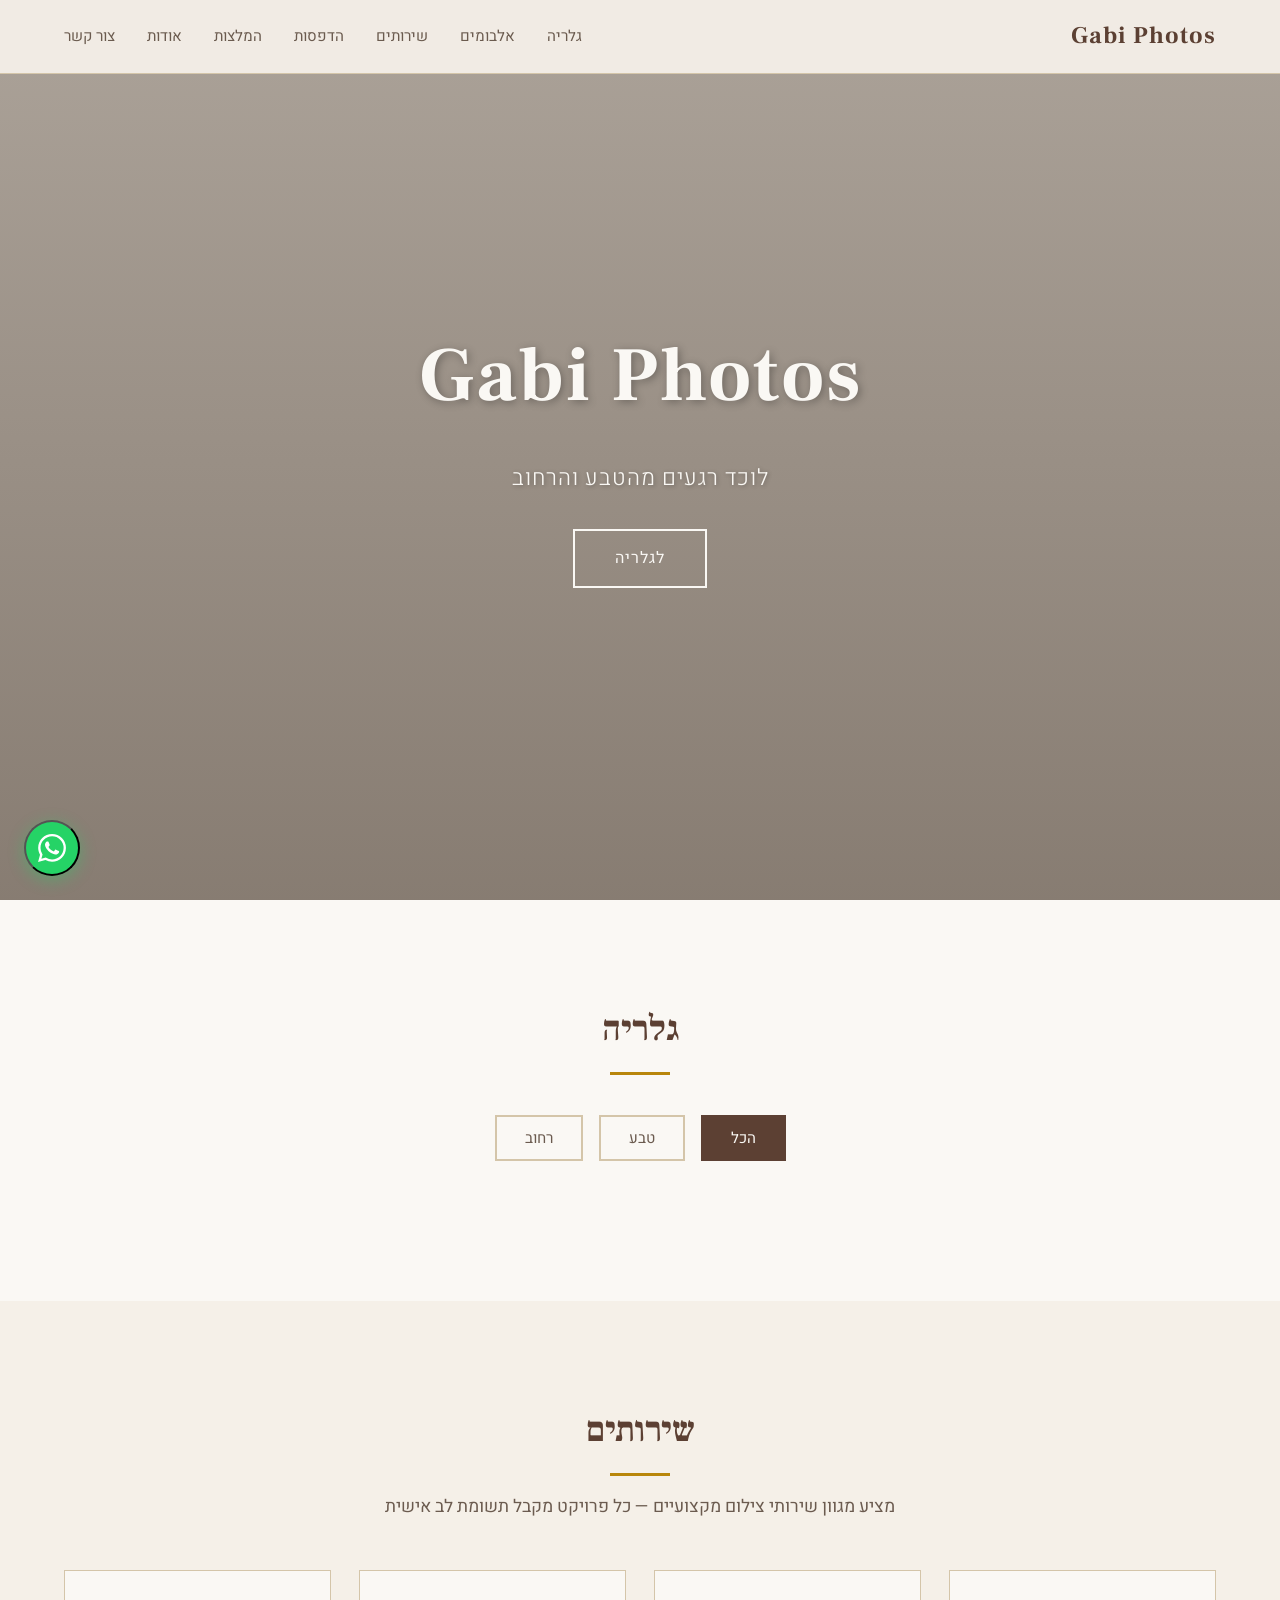
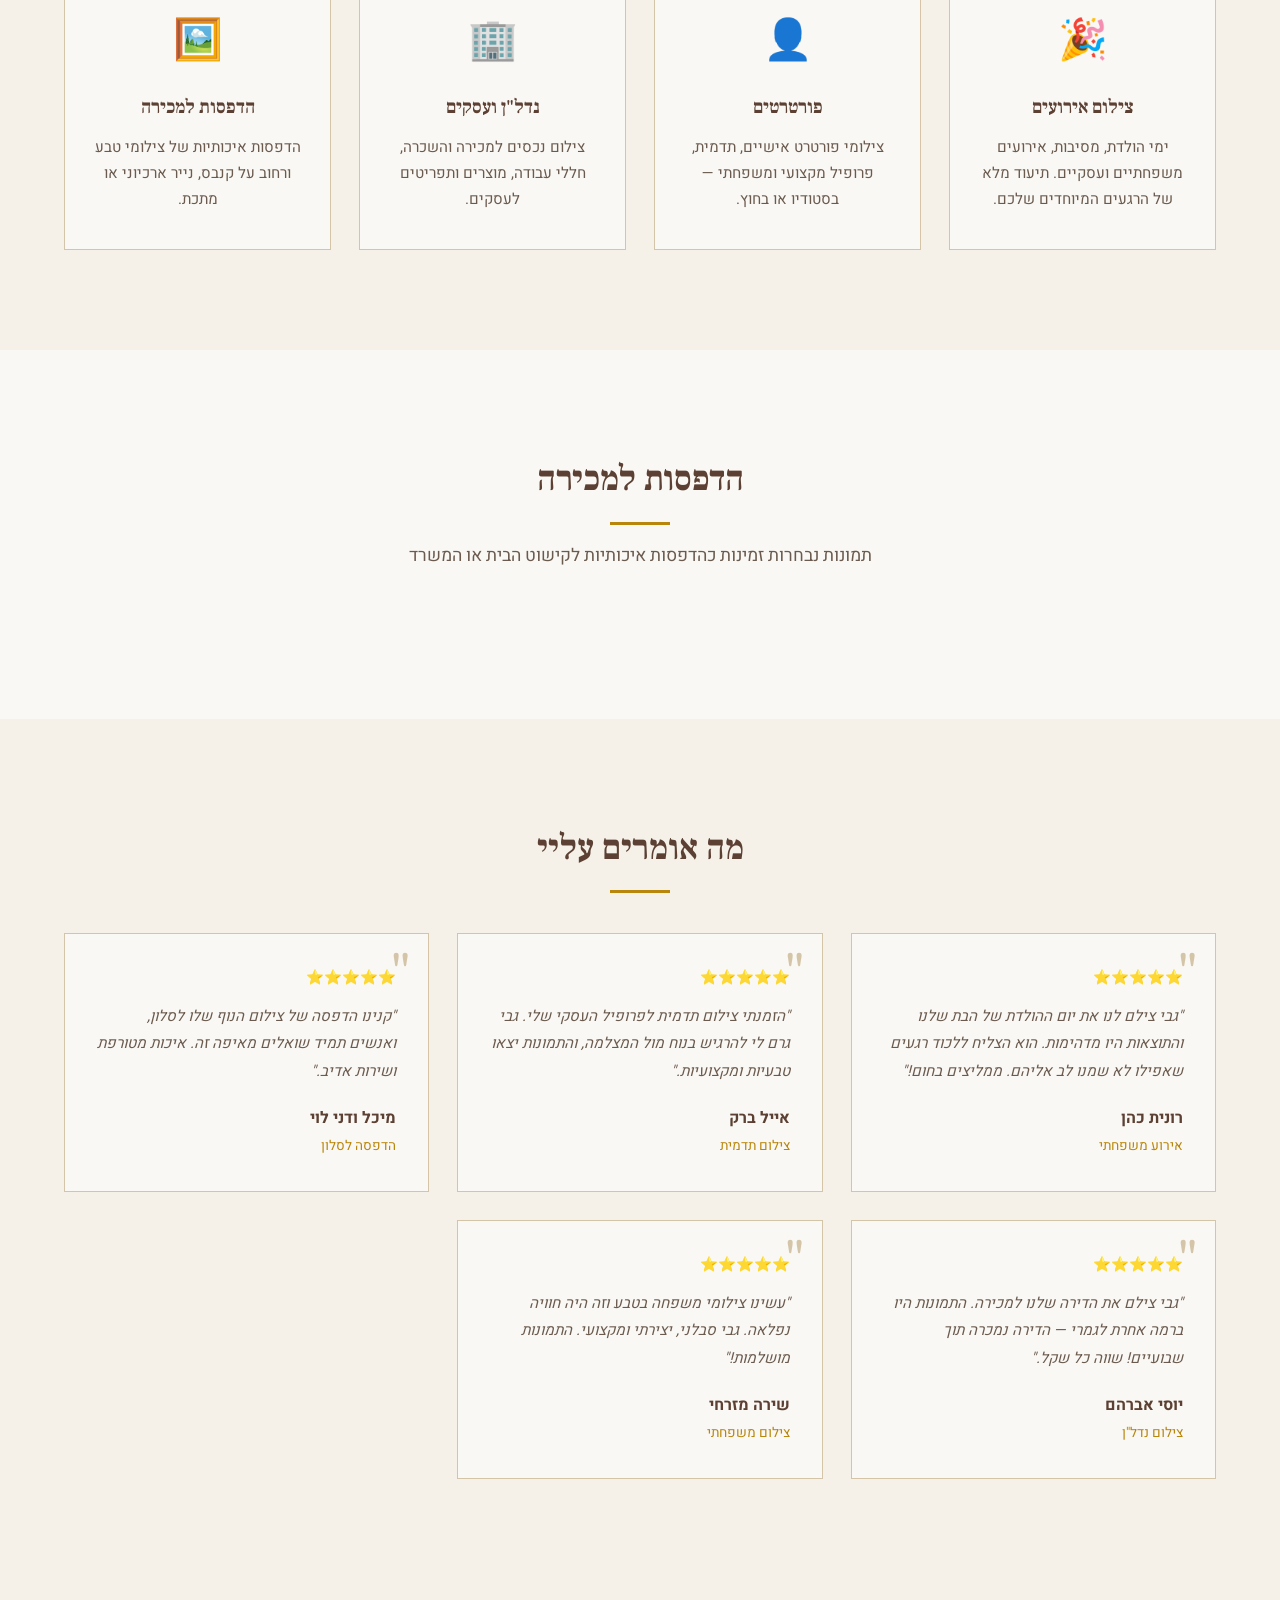
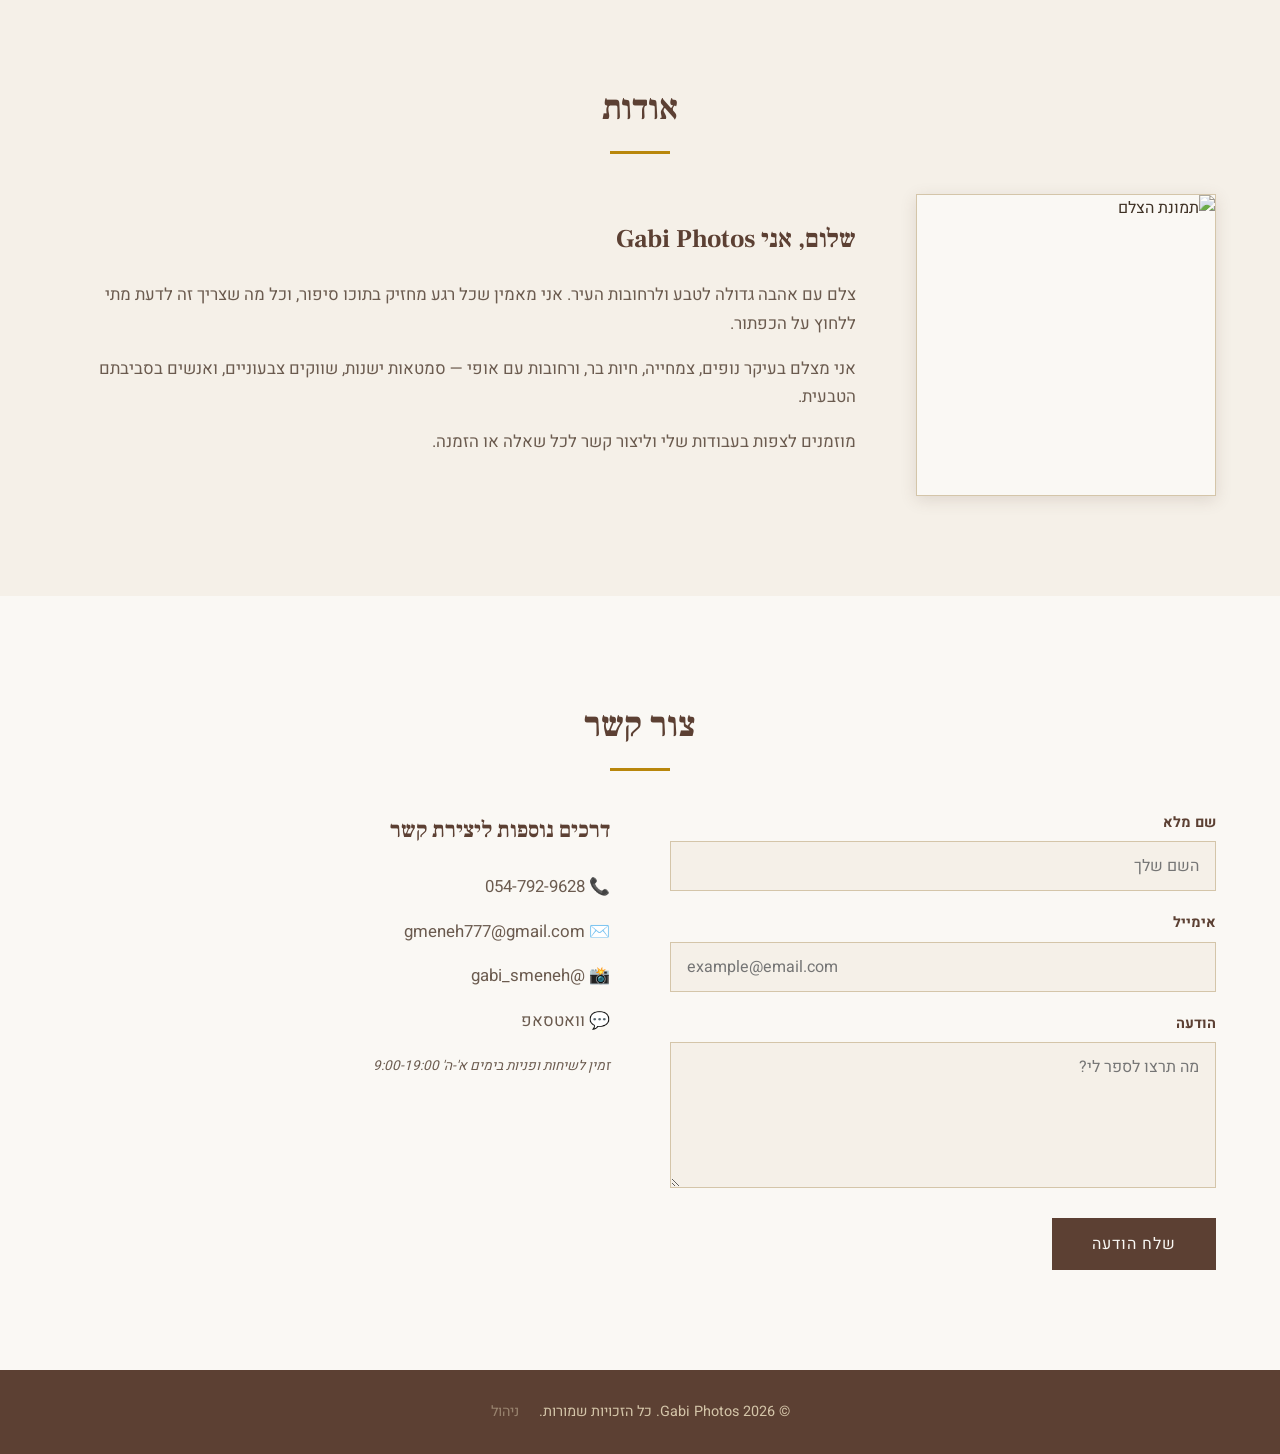
==== index.html @ 7f625635 "מערכת אלבומים עם קישורי שיתוף - דף אלבומים נפרד (albums.html) עם רשת כרטיסים - כל אלבום עם שם, תאריך" ====
<!DOCTYPE html>
<html lang="he" dir="rtl">
<head>
    <meta charset="UTF-8">
    <meta name="viewport" content="width=device-width, initial-scale=1.0">
    <title>תיק עבודות | צילום טבע ורחוב</title>
    <link rel="preconnect" href="https://fonts.googleapis.com">
    <link rel="preconnect" href="https://fonts.gstatic.com" crossorigin>
    <link href="https://fonts.googleapis.com/css2?family=Frank+Ruhl+Libre:wght@400;700&family=Heebo:wght@300;400;700&display=swap" rel="stylesheet">
    <link rel="stylesheet" href="css/style.css">
</head>
<body>

    <nav class="navbar" id="navbar">
        <div class="nav-container">
            <a href="#hero" class="nav-logo">Gabi Photos</a>
            <button class="nav-toggle" id="navToggle" aria-label="תפריט">☰</button>
            <ul class="nav-links" id="navLinks">
                <li><a href="#gallery">גלריה</a></li>
                <li><a href="albums.html">אלבומים</a></li>
                <li><a href="#services">שירותים</a></li>
                <li><a href="#prints">הדפסות</a></li>
                <li><a href="#testimonials">המלצות</a></li>
                <li><a href="#about">אודות</a></li>
                <li><a href="#contact">צור קשר</a></li>
            </ul>
        </div>
    </nav>

    <section class="hero" id="hero">
        <div class="hero-overlay"></div>
        <div class="hero-content">
            <h1>Gabi Photos</h1>
            <p>לוכד רגעים מהטבע והרחוב</p>
            <a href="#gallery" class="hero-btn">לגלריה</a>
        </div>
    </section>

    <section class="gallery" id="gallery">
        <div class="container">
            <h2 class="section-title">גלריה</h2>
            <div class="gallery-filters">
                <button class="filter-btn active" data-filter="all">הכל</button>
                <button class="filter-btn" data-filter="nature">טבע</button>
                <button class="filter-btn" data-filter="street">רחוב</button>
            </div>
            <div class="gallery-grid" id="galleryGrid">
            </div>
        </div>
    </section>

    <section class="services" id="services">
        <div class="container">
            <h2 class="section-title">שירותים</h2>
            <p class="section-subtitle">מציע מגוון שירותי צילום מקצועיים — כל פרויקט מקבל תשומת לב אישית</p>
            <div class="services-grid">
                <div class="service-card">
                    <div class="service-icon">🎉</div>
                    <h3>צילום אירועים</h3>
                    <p>ימי הולדת, מסיבות, אירועים משפחתיים ועסקיים. תיעוד מלא של הרגעים המיוחדים שלכם.</p>
                </div>
                <div class="service-card">
                    <div class="service-icon">👤</div>
                    <h3>פורטרטים</h3>
                    <p>צילומי פורטרט אישיים, תדמית, פרופיל מקצועי ומשפחתי — בסטודיו או בחוץ.</p>
                </div>
                <div class="service-card">
                    <div class="service-icon">🏢</div>
                    <h3>נדל"ן ועסקים</h3>
                    <p>צילום נכסים למכירה והשכרה, חללי עבודה, מוצרים ותפריטים לעסקים.</p>
                </div>
                <div class="service-card">
                    <div class="service-icon">🖼️</div>
                    <h3>הדפסות למכירה</h3>
                    <p>הדפסות איכותיות של צילומי טבע ורחוב על קנבס, נייר ארכיוני או מתכת.</p>
                </div>
            </div>
        </div>
    </section>

    <section class="prints" id="prints">
        <div class="container">
            <h2 class="section-title">הדפסות למכירה</h2>
            <p class="section-subtitle">תמונות נבחרות זמינות כהדפסות איכותיות לקישוט הבית או המשרד</p>
            <div class="prints-grid" id="printsGrid">
            </div>
        </div>
    </section>

    <section class="testimonials" id="testimonials">
        <div class="container">
            <h2 class="section-title">מה אומרים עליי</h2>
            <div class="testimonials-slider">
                <div class="testimonial-card">
                    <div class="testimonial-stars">⭐⭐⭐⭐⭐</div>
                    <p class="testimonial-text">"גבי צילם לנו את יום ההולדת של הבת שלנו והתוצאות היו מדהימות. הוא הצליח ללכוד רגעים שאפילו לא שמנו לב אליהם. ממליצים בחום!"</p>
                    <div class="testimonial-author">
                        <strong>רונית כהן</strong>
                        <span>אירוע משפחתי</span>
                    </div>
                </div>
                <div class="testimonial-card">
                    <div class="testimonial-stars">⭐⭐⭐⭐⭐</div>
                    <p class="testimonial-text">"הזמנתי צילום תדמית לפרופיל העסקי שלי. גבי גרם לי להרגיש בנוח מול המצלמה, והתמונות יצאו טבעיות ומקצועיות."</p>
                    <div class="testimonial-author">
                        <strong>אייל ברק</strong>
                        <span>צילום תדמית</span>
                    </div>
                </div>
                <div class="testimonial-card">
                    <div class="testimonial-stars">⭐⭐⭐⭐⭐</div>
                    <p class="testimonial-text">"קנינו הדפסה של צילום הנוף שלו לסלון, ואנשים תמיד שואלים מאיפה זה. איכות מטורפת ושירות אדיב."</p>
                    <div class="testimonial-author">
                        <strong>מיכל ודני לוי</strong>
                        <span>הדפסה לסלון</span>
                    </div>
                </div>
                <div class="testimonial-card">
                    <div class="testimonial-stars">⭐⭐⭐⭐⭐</div>
                    <p class="testimonial-text">"גבי צילם את הדירה שלנו למכירה. התמונות היו ברמה אחרת לגמרי — הדירה נמכרה תוך שבועיים! שווה כל שקל."</p>
                    <div class="testimonial-author">
                        <strong>יוסי אברהם</strong>
                        <span>צילום נדל"ן</span>
                    </div>
                </div>
                <div class="testimonial-card">
                    <div class="testimonial-stars">⭐⭐⭐⭐⭐</div>
                    <p class="testimonial-text">"עשינו צילומי משפחה בטבע וזה היה חוויה נפלאה. גבי סבלני, יצירתי ומקצועי. התמונות מושלמות!"</p>
                    <div class="testimonial-author">
                        <strong>שירה מזרחי</strong>
                        <span>צילום משפחתי</span>
                    </div>
                </div>
            </div>
        </div>
    </section>

    <section class="about" id="about">
        <div class="container">
            <h2 class="section-title">אודות</h2>
            <div class="about-content">
                <div class="about-image">
                    <div class="gallery-frame">
                        <img src="https://images.unsplash.com/photo-1502920917128-1aa500764cbd?w=400&h=400&fit=crop" alt="תמונת הצלם">
                    </div>
                </div>
                <div class="about-text">
                    <h3>שלום, אני Gabi Photos</h3>
                    <p>צלם עם אהבה גדולה לטבע ולרחובות העיר. אני מאמין שכל רגע מחזיק בתוכו סיפור, וכל מה שצריך זה לדעת מתי ללחוץ על הכפתור.</p>
                    <p>אני מצלם בעיקר נופים, צמחייה, חיות בר, ורחובות עם אופי — סמטאות ישנות, שווקים צבעוניים, ואנשים בסביבתם הטבעית.</p>
                    <p>מוזמנים לצפות בעבודות שלי וליצור קשר לכל שאלה או הזמנה.</p>
                </div>
            </div>
        </div>
    </section>

    <section class="contact" id="contact">
        <div class="container">
            <h2 class="section-title">צור קשר</h2>
            <div class="contact-content">
                <form class="contact-form" id="contactForm">
                    <div class="form-group">
                        <label for="name">שם מלא</label>
                        <input type="text" id="name" name="name" required placeholder="השם שלך">
                    </div>
                    <div class="form-group">
                        <label for="email">אימייל</label>
                        <input type="email" id="email" name="email" required placeholder="example@email.com" dir="ltr">
                    </div>
                    <div class="form-group">
                        <label for="message">הודעה</label>
                        <textarea id="message" name="message" rows="5" required placeholder="מה תרצו לספר לי?"></textarea>
                    </div>
                    <button type="submit" class="submit-btn">שלח הודעה</button>
                </form>
                <div class="contact-info">
                    <h3>דרכים נוספות ליצירת קשר</h3>
                    <div class="contact-links">
                        <a href="tel:+972547929628" class="contact-link">📞 054-792-9628</a>
                        <a href="mailto:gmeneh777@gmail.com" class="contact-link">✉️ gmeneh777@gmail.com</a>
                        <a href="https://www.instagram.com/gabi_smeneh" target="_blank" rel="noopener" class="contact-link">📸 @gabi_smeneh</a>
                        <a href="https://wa.me/972547929628" target="_blank" rel="noopener" class="contact-link">💬 וואטסאפ</a>
                    </div>
                    <p class="contact-note">זמין לשיחות ופניות בימים א'-ה' 9:00-19:00</p>
                </div>
            </div>
        </div>
    </section>

    <footer class="footer">
        <div class="container">
            <p>&copy; 2026 Gabi Photos. כל הזכויות שמורות. <a href="admin.html" style="color:var(--beige);opacity:0.5;text-decoration:none;margin-right:16px">ניהול</a></p>
        </div>
    </footer>

    <button class="whatsapp-float" id="whatsappBtn" aria-label="שלח הודעה בוואטסאפ">
        <svg viewBox="0 0 24 24" width="28" height="28" fill="white"><path d="M17.472 14.382c-.297-.149-1.758-.867-2.03-.967-.273-.099-.471-.148-.67.15-.197.297-.767.966-.94 1.164-.173.199-.347.223-.644.075-.297-.15-1.255-.463-2.39-1.475-.883-.788-1.48-1.761-1.653-2.059-.173-.297-.018-.458.13-.606.134-.133.298-.347.446-.52.149-.174.198-.298.298-.497.099-.198.05-.371-.025-.52-.075-.149-.669-1.612-.916-2.207-.242-.579-.487-.5-.669-.51-.173-.008-.371-.01-.57-.01-.198 0-.52.074-.792.372-.272.297-1.04 1.016-1.04 2.479 0 1.462 1.065 2.875 1.213 3.074.149.198 2.096 3.2 5.077 4.487.709.306 1.262.489 1.694.625.712.227 1.36.195 1.871.118.571-.085 1.758-.719 2.006-1.413.248-.694.248-1.289.173-1.413-.074-.124-.272-.198-.57-.347m-5.421 7.403h-.004a9.87 9.87 0 01-5.031-1.378l-.361-.214-3.741.982.998-3.648-.235-.374a9.86 9.86 0 01-1.51-5.26c.001-5.45 4.436-9.884 9.888-9.884 2.64 0 5.122 1.03 6.988 2.898a9.825 9.825 0 012.893 6.994c-.003 5.45-4.437 9.884-9.885 9.884m8.413-18.297A11.815 11.815 0 0012.05 0C5.495 0 .16 5.335.157 11.892c0 2.096.547 4.142 1.588 5.945L.057 24l6.305-1.654a11.882 11.882 0 005.683 1.448h.005c6.554 0 11.89-5.335 11.893-11.893a11.821 11.821 0 00-3.48-8.413z"/></svg>
    </button>

    <div class="wa-popup" id="waPopup">
        <div class="wa-popup-card">
            <p class="wa-popup-title">שליחת הודעה בוואטסאפ</p>
            <p class="wa-popup-msg">היי, ראיתי את תיק העבודות שלך באתר ואני מתעניין/ת בשירותי הצילום שלך. אשמח לשמוע פרטים נוספים על מחירים וזמינות. תודה!</p>
            <div class="wa-popup-actions">
                <button class="wa-popup-send" id="waSend">שלח הודעה</button>
                <button class="wa-popup-cancel" id="waCancel">ביטול</button>
            </div>
        </div>
    </div>

    <div class="lightbox" id="lightbox">
        <button class="lightbox-close" id="lightboxClose">✕</button>
        <button class="lightbox-prev" id="lightboxPrev">❮</button>
        <button class="lightbox-next" id="lightboxNext">❯</button>
        <img class="lightbox-img" id="lightboxImg" src="" alt="">
        <div class="lightbox-caption" id="lightboxCaption"></div>
    </div>

    <script src="https://www.gstatic.com/firebasejs/10.12.2/firebase-app-compat.js"></script>
    <script src="https://www.gstatic.com/firebasejs/10.12.2/firebase-firestore-compat.js"></script>
    <script src="js/firebase-config.js"></script>
    <script src="js/main.js"></script>
</body>
</html>
---- css/style.css ----
* {
    margin: 0;
    padding: 0;
    box-sizing: border-box;
}

:root {
    --cream: #f5f0e8;
    --brown: #5c4033;
    --brown-light: #8b6f5e;
    --beige: #d4c5a9;
    --gold: #b8860b;
    --gold-light: #d4a84b;
    --text: #3e2f23;
    --text-light: #6b5b4f;
    --white: #faf8f4;
    --shadow: 0 4px 15px rgba(92, 64, 51, 0.15);
    --font-heading: 'Frank Ruhl Libre', serif;
    --font-body: 'Heebo', sans-serif;
}

html {
    scroll-behavior: smooth;
}

body {
    font-family: var(--font-body);
    background: var(--cream);
    color: var(--text);
    direction: rtl;
    line-height: 1.7;
}

.container {
    max-width: 1200px;
    margin: 0 auto;
    padding: 0 24px;
}

/* ========== NAVBAR ========== */
.navbar {
    position: fixed;
    top: 0;
    right: 0;
    left: 0;
    z-index: 100;
    background: rgba(245, 240, 232, 0.95);
    backdrop-filter: blur(10px);
    border-bottom: 1px solid var(--beige);
    transition: background 0.3s;
}

.navbar.scrolled {
    background: rgba(245, 240, 232, 0.98);
    box-shadow: 0 2px 20px rgba(92, 64, 51, 0.1);
}

.nav-container {
    max-width: 1200px;
    margin: 0 auto;
    padding: 16px 24px;
    display: flex;
    justify-content: space-between;
    align-items: center;
}

.nav-logo {
    font-family: var(--font-heading);
    font-size: 1.5rem;
    font-weight: 700;
    color: var(--brown);
    text-decoration: none;
    letter-spacing: 1px;
}

.nav-links {
    list-style: none;
    display: flex;
    gap: 32px;
}

.nav-links a {
    text-decoration: none;
    color: var(--text-light);
    font-size: 0.95rem;
    font-weight: 400;
    transition: color 0.3s;
    position: relative;
}

.nav-links a::after {
    content: '';
    position: absolute;
    bottom: -4px;
    right: 0;
    width: 0;
    height: 2px;
    background: var(--gold);
    transition: width 0.3s;
}

.nav-links a:hover::after {
    width: 100%;
}

.nav-links a:hover {
    color: var(--brown);
}

.nav-toggle {
    display: none;
    background: none;
    border: none;
    font-size: 1.5rem;
    color: var(--brown);
    cursor: pointer;
}

/* ========== HERO ========== */
.hero {
    height: 100vh;
    min-height: 600px;
    position: relative;
    display: flex;
    align-items: center;
    justify-content: center;
    background: url('https://images.unsplash.com/photo-1470071459604-3b5ec3a7fe05?w=1600&h=900&fit=crop') center/cover no-repeat;
}

.hero-overlay {
    position: absolute;
    inset: 0;
    background: linear-gradient(
        to bottom,
        rgba(62, 47, 35, 0.4) 0%,
        rgba(62, 47, 35, 0.6) 100%
    );
}

.hero-content {
    position: relative;
    text-align: center;
    color: var(--white);
    padding: 20px;
}

.hero-content h1 {
    font-family: var(--font-heading);
    font-size: clamp(2.5rem, 6vw, 5rem);
    font-weight: 700;
    margin-bottom: 16px;
    letter-spacing: 2px;
    text-shadow: 2px 2px 8px rgba(0,0,0,0.3);
}

.hero-content p {
    font-size: clamp(1rem, 2.5vw, 1.4rem);
    font-weight: 300;
    margin-bottom: 32px;
    letter-spacing: 1px;
    text-shadow: 1px 1px 4px rgba(0,0,0,0.3);
}

.hero-btn {
    display: inline-block;
    padding: 14px 40px;
    border: 2px solid var(--white);
    color: var(--white);
    text-decoration: none;
    font-family: var(--font-body);
    font-size: 1rem;
    letter-spacing: 1px;
    transition: all 0.3s;
}

.hero-btn:hover {
    background: var(--white);
    color: var(--brown);
}

/* ========== SECTION TITLES ========== */
.section-title {
    font-family: var(--font-heading);
    font-size: 2.2rem;
    color: var(--brown);
    text-align: center;
    margin-bottom: 40px;
    position: relative;
}

.section-title::after {
    content: '';
    display: block;
    width: 60px;
    height: 3px;
    background: var(--gold);
    margin: 12px auto 0;
}

/* ========== GALLERY ========== */
.gallery {
    padding: 100px 0;
    background: var(--white);
}

.gallery-filters {
    display: flex;
    justify-content: center;
    gap: 16px;
    margin-bottom: 40px;
}

.filter-btn {
    padding: 10px 28px;
    background: transparent;
    border: 2px solid var(--beige);
    color: var(--text-light);
    font-family: var(--font-body);
    font-size: 0.95rem;
    cursor: pointer;
    transition: all 0.3s;
}

.filter-btn:hover,
.filter-btn.active {
    background: var(--brown);
    border-color: var(--brown);
    color: var(--white);
}

.gallery-grid {
    display: grid;
    grid-template-columns: repeat(3, 1fr);
    gap: 28px;
}

.gallery-item {
    opacity: 1;
}

.gallery-item.hidden {
    display: none;
}

.gallery-frame {
    position: relative;
    background: var(--white);
    padding: 0;
    border: 1px solid var(--beige);
    box-shadow: var(--shadow);
    cursor: pointer;
    overflow: hidden;
}

.gallery-frame img {
    width: 100%;
    height: 250px;
    object-fit: cover;
    display: block;
    filter: sepia(15%) saturate(90%);
    transition: transform 0.4s, filter 0.4s;
}

.gallery-frame:hover img {
    transform: scale(1.08);
    filter: sepia(0%) saturate(100%);
}

.gallery-caption {
    position: absolute;
    bottom: 0;
    right: 0;
    left: 0;
    padding: 24px 12px 12px;
    background: linear-gradient(to top, rgba(30, 20, 15, 0.8) 0%, transparent 100%);
    color: var(--white);
    font-size: 0.9rem;
    font-style: italic;
    text-align: center;
    opacity: 0;
    transition: opacity 0.3s;
}

.gallery-frame:hover .gallery-caption {
    opacity: 1;
}

/* ========== SECTION SUBTITLE ========== */
.section-subtitle {
    text-align: center;
    color: var(--text-light);
    font-size: 1.1rem;
    margin-top: -24px;
    margin-bottom: 48px;
}

/* ========== SERVICES ========== */
.services {
    padding: 100px 0;
    background: var(--cream);
}

.services-grid {
    display: grid;
    grid-template-columns: repeat(4, 1fr);
    gap: 28px;
}

.service-card {
    background: var(--white);
    padding: 36px 24px;
    border: 1px solid var(--beige);
    text-align: center;
    transition: transform 0.3s, box-shadow 0.3s;
}

.service-card:hover {
    transform: translateY(-6px);
    box-shadow: var(--shadow);
}

.service-icon {
    font-size: 2.5rem;
    margin-bottom: 16px;
}

.service-card h3 {
    font-family: var(--font-heading);
    font-size: 1.2rem;
    color: var(--brown);
    margin-bottom: 12px;
}

.service-card p {
    color: var(--text-light);
    font-size: 0.95rem;
    line-height: 1.7;
}

/* ========== PRINTS ========== */
.prints {
    padding: 100px 0;
    background: var(--white);
}

.prints-grid {
    display: grid;
    grid-template-columns: repeat(3, 1fr);
    gap: 28px;
}

.print-card {
    text-align: center;
}

.print-card .gallery-frame img {
    height: 220px;
}

.print-info {
    padding: 16px 8px;
}

.print-info h4 {
    font-family: var(--font-heading);
    font-size: 1.1rem;
    color: var(--brown);
    margin-bottom: 8px;
}

.print-sizes {
    color: var(--text-light);
    font-size: 0.85rem;
    margin-bottom: 12px;
}

.print-btn {
    display: inline-block;
    padding: 10px 24px;
    background: var(--gold);
    color: var(--white);
    text-decoration: none;
    font-size: 0.9rem;
    transition: background 0.3s;
}

.print-btn:hover {
    background: var(--brown);
}

/* ========== TESTIMONIALS ========== */
.testimonials {
    padding: 100px 0;
    background: var(--cream);
}

.testimonials-slider {
    display: grid;
    grid-template-columns: repeat(3, 1fr);
    gap: 28px;
}

.testimonial-card {
    background: var(--white);
    padding: 32px;
    border: 1px solid var(--beige);
    position: relative;
}

.testimonial-card::before {
    content: '"';
    font-family: var(--font-heading);
    font-size: 4rem;
    color: var(--beige);
    position: absolute;
    top: 10px;
    right: 16px;
    line-height: 1;
}

.testimonial-stars {
    font-size: 0.9rem;
    margin-bottom: 12px;
}

.testimonial-text {
    color: var(--text-light);
    font-size: 0.95rem;
    font-style: italic;
    line-height: 1.8;
    margin-bottom: 20px;
}

.testimonial-author strong {
    display: block;
    color: var(--brown);
    font-size: 1rem;
}

.testimonial-author span {
    color: var(--gold);
    font-size: 0.85rem;
}

/* ========== CONTACT NOTE ========== */
.contact-note {
    margin-top: 20px;
    color: var(--text-light);
    font-size: 0.85rem;
    font-style: italic;
}

/* ========== ABOUT ========== */
.about {
    padding: 100px 0;
    background: var(--cream);
}

.about-content {
    display: flex;
    gap: 60px;
    align-items: center;
}

.about-image {
    flex-shrink: 0;
    width: 300px;
}

.about-image .gallery-frame {
    cursor: default;
}

.about-image .gallery-frame:hover {
    transform: none;
}

.about-image img {
    width: 100%;
    height: 300px;
    object-fit: cover;
    display: block;
    filter: sepia(20%);
}

.about-text h3 {
    font-family: var(--font-heading);
    font-size: 1.6rem;
    color: var(--brown);
    margin-bottom: 20px;
}

.about-text p {
    margin-bottom: 16px;
    color: var(--text-light);
    font-size: 1.05rem;
}

/* ========== CONTACT ========== */
.contact {
    padding: 100px 0;
    background: var(--white);
}

.contact-content {
    display: grid;
    grid-template-columns: 1fr 1fr;
    gap: 60px;
    align-items: start;
}

.form-group {
    margin-bottom: 20px;
}

.form-group label {
    display: block;
    margin-bottom: 6px;
    font-size: 0.9rem;
    color: var(--brown);
    font-weight: 700;
}

.form-group input,
.form-group textarea {
    width: 100%;
    padding: 12px 16px;
    border: 1px solid var(--beige);
    background: var(--cream);
    font-family: var(--font-body);
    font-size: 1rem;
    color: var(--text);
    transition: border-color 0.3s;
}

.form-group input:focus,
.form-group textarea:focus {
    outline: none;
    border-color: var(--gold);
}

.form-group textarea {
    resize: vertical;
}

.submit-btn {
    padding: 14px 40px;
    background: var(--brown);
    color: var(--white);
    border: none;
    font-family: var(--font-body);
    font-size: 1rem;
    cursor: pointer;
    transition: background 0.3s;
    letter-spacing: 1px;
}

.submit-btn:hover {
    background: var(--gold);
}

.contact-info h3 {
    font-family: var(--font-heading);
    font-size: 1.4rem;
    color: var(--brown);
    margin-bottom: 24px;
}

.contact-links {
    display: flex;
    flex-direction: column;
    gap: 16px;
}

.contact-link {
    display: flex;
    align-items: center;
    gap: 10px;
    text-decoration: none;
    color: var(--text-light);
    font-size: 1.05rem;
    transition: color 0.3s;
}

.contact-link:hover {
    color: var(--gold);
}

/* ========== FOOTER ========== */
.footer {
    padding: 30px 0;
    background: var(--brown);
    color: var(--beige);
    text-align: center;
    font-size: 0.9rem;
}

/* ========== LIGHTBOX ========== */
.lightbox {
    display: none;
    position: fixed;
    inset: 0;
    z-index: 1000;
    background: rgba(30, 20, 15, 0.95);
    align-items: center;
    justify-content: center;
    flex-direction: column;
}

.lightbox.active {
    display: flex;
}

.lightbox-img {
    max-width: 90vw;
    max-height: 80vh;
    object-fit: contain;
    box-shadow: 0 0 40px rgba(0,0,0,0.5);
    border: 6px solid var(--white);
}

.lightbox-close,
.lightbox-prev,
.lightbox-next {
    position: absolute;
    background: none;
    border: none;
    color: var(--white);
    font-size: 2rem;
    cursor: pointer;
    padding: 12px;
    transition: color 0.3s;
    z-index: 1001;
}

.lightbox-close:hover,
.lightbox-prev:hover,
.lightbox-next:hover {
    color: var(--gold-light);
}

.lightbox-close {
    top: 20px;
    left: 20px;
}

.lightbox-prev {
    right: 20px;
    top: 50%;
    transform: translateY(-50%);
}

.lightbox-next {
    left: 20px;
    top: 50%;
    transform: translateY(-50%);
}

.lightbox-caption {
    color: var(--beige);
    margin-top: 16px;
    font-size: 1.1rem;
    font-style: italic;
}

/* ========== ALBUMS PAGE ========== */
.albums-page {
    padding: 100px 0 60px;
    background: var(--white);
}

.albums-grid {
    display: grid;
    grid-template-columns: repeat(3, 1fr);
    gap: 28px;
}

.album-card {
    text-decoration: none;
    color: var(--text);
    border: 1px solid var(--beige);
    overflow: hidden;
    transition: transform 0.3s, box-shadow 0.3s;
    background: var(--white);
}

.album-card:hover {
    transform: translateY(-6px);
    box-shadow: 0 12px 30px rgba(92, 64, 51, 0.2);
}

.album-cover {
    height: 220px;
    background-size: cover;
    background-position: center;
    background-color: var(--beige);
    position: relative;
}

.album-cover-overlay {
    position: absolute;
    bottom: 0;
    right: 0;
    left: 0;
    padding: 12px;
    background: linear-gradient(to top, rgba(30, 20, 15, 0.7) 0%, transparent 100%);
}

.album-count {
    color: var(--white);
    font-size: 0.85rem;
}

.album-info {
    padding: 16px;
}

.album-info h3 {
    font-family: var(--font-heading);
    font-size: 1.2rem;
    color: var(--brown);
    margin-bottom: 4px;
}

.album-info p {
    color: var(--text-light);
    font-size: 0.85rem;
}

/* ========== ALBUM VIEW ========== */
.album-view {
    padding: 100px 0 60px;
    background: var(--white);
}

.album-header {
    text-align: center;
    margin-bottom: 40px;
}

.back-btn {
    display: inline-block;
    margin-bottom: 20px;
    color: var(--gold);
    text-decoration: none;
    font-size: 0.95rem;
    transition: color 0.3s;
}

.back-btn:hover {
    color: var(--brown);
}

.album-description {
    color: var(--text-light);
    font-size: 1rem;
    max-width: 600px;
    margin: 0 auto 20px;
}

.share-btn {
    padding: 10px 28px;
    background: var(--brown);
    color: var(--white);
    border: none;
    font-family: var(--font-body);
    font-size: 0.9rem;
    cursor: pointer;
    transition: background 0.3s;
}

.share-btn:hover {
    background: var(--gold);
}

.active-link {
    color: var(--brown) !important;
}

/* ========== SHARE POPUP ========== */
.share-popup {
    display: none;
    position: fixed;
    inset: 0;
    background: rgba(0,0,0,0.5);
    z-index: 200;
    align-items: center;
    justify-content: center;
    padding: 20px;
}

.share-popup.show {
    display: flex;
}

.share-popup-card {
    background: var(--white);
    padding: 28px;
    border-radius: 12px;
    max-width: 450px;
    width: 100%;
    text-align: center;
    direction: rtl;
}

.share-popup-title {
    font-family: var(--font-heading);
    font-size: 1.3rem;
    color: var(--brown);
    margin-bottom: 8px;
}

.share-popup-desc {
    color: var(--text-light);
    font-size: 0.9rem;
    margin-bottom: 16px;
}

.share-link-input {
    width: 100%;
    padding: 12px;
    border: 1px solid var(--beige);
    background: var(--cream);
    font-size: 0.85rem;
    border-radius: 6px;
    margin-bottom: 16px;
    text-align: left;
}

.share-popup-actions {
    display: flex;
    gap: 8px;
    justify-content: center;
    flex-wrap: wrap;
}

.share-copy-btn {
    padding: 10px 20px;
    background: var(--brown);
    color: var(--white);
    border: none;
    border-radius: 6px;
    font-family: var(--font-body);
    cursor: pointer;
}

.share-wa-btn {
    padding: 10px 20px;
    background: #25D366;
    color: #fff;
    border: none;
    border-radius: 6px;
    font-family: var(--font-body);
    cursor: pointer;
}

.share-close-btn {
    padding: 10px 20px;
    background: transparent;
    border: 1px solid var(--beige);
    color: var(--text-light);
    border-radius: 6px;
    font-family: var(--font-body);
    cursor: pointer;
}

/* ========== WHATSAPP FLOAT ========== */
.whatsapp-float {
    position: fixed;
    bottom: 24px;
    left: 24px;
    width: 56px;
    height: 56px;
    background: #25D366;
    border-radius: 50%;
    display: flex;
    align-items: center;
    justify-content: center;
    box-shadow: 0 4px 16px rgba(37, 211, 102, 0.4);
    z-index: 90;
    transition: transform 0.3s, box-shadow 0.3s;
}

.whatsapp-float:hover {
    transform: scale(1.1);
    box-shadow: 0 6px 24px rgba(37, 211, 102, 0.5);
}

/* ========== WHATSAPP POPUP ========== */
.wa-popup {
    display: none;
    position: fixed;
    inset: 0;
    background: rgba(0,0,0,0.5);
    z-index: 200;
    align-items: center;
    justify-content: center;
    padding: 20px;
}

.wa-popup.show {
    display: flex;
}

.wa-popup-card {
    background: var(--white);
    padding: 28px;
    border-radius: 12px;
    max-width: 400px;
    width: 100%;
    text-align: center;
    direction: rtl;
}

.wa-popup-title {
    font-family: var(--font-heading);
    font-size: 1.3rem;
    color: var(--brown);
    margin-bottom: 16px;
}

.wa-popup-msg {
    background: var(--cream);
    padding: 16px;
    border-radius: 8px;
    font-size: 0.95rem;
    color: var(--text);
    line-height: 1.7;
    text-align: right;
    margin-bottom: 20px;
}

.wa-popup-actions {
    display: flex;
    gap: 12px;
    justify-content: center;
}

.wa-popup-send {
    padding: 12px 28px;
    background: #25D366;
    color: #fff;
    border: none;
    border-radius: 8px;
    font-family: var(--font-body);
    font-size: 1rem;
    cursor: pointer;
    transition: background 0.3s;
}

.wa-popup-send:hover {
    background: #1da851;
}

.wa-popup-cancel {
    padding: 12px 28px;
    background: transparent;
    border: 1px solid var(--beige);
    color: var(--text-light);
    border-radius: 8px;
    font-family: var(--font-body);
    font-size: 1rem;
    cursor: pointer;
}

/* ========== RESPONSIVE ========== */
@media (max-width: 900px) {
    .gallery-grid {
        grid-template-columns: repeat(2, 1fr);
        gap: 20px;
    }

    .services-grid {
        grid-template-columns: repeat(2, 1fr);
    }

    .prints-grid {
        grid-template-columns: repeat(2, 1fr);
    }

    .testimonials-slider {
        grid-template-columns: 1fr;
    }

    .about-content {
        flex-direction: column;
        text-align: center;
    }

    .about-image {
        width: 250px;
        margin: 0 auto;
    }

    .contact-content {
        grid-template-columns: 1fr;
        gap: 40px;
    }

    .albums-grid {
        grid-template-columns: repeat(2, 1fr);
        gap: 20px;
    }

    .album-cover {
        height: 180px;
    }
}

@media (max-width: 600px) {
    .nav-toggle {
        display: block;
    }

    .nav-links {
        display: none;
        position: absolute;
        top: 100%;
        right: 0;
        left: 0;
        background: rgba(245, 240, 232, 0.98);
        flex-direction: column;
        padding: 16px 24px;
        border-bottom: 1px solid var(--beige);
        gap: 16px;
    }

    .nav-links.open {
        display: flex;
    }

    .gallery-grid {
        grid-template-columns: 1fr;
        gap: 16px;
    }

    .gallery-frame img {
        height: 200px;
    }

    .gallery-filters {
        flex-wrap: wrap;
        gap: 8px;
    }

    .filter-btn {
        padding: 8px 20px;
        font-size: 0.85rem;
    }

    .hero-content h1 {
        font-size: 2.2rem;
    }

    .services-grid {
        grid-template-columns: 1fr;
    }

    .prints-grid {
        grid-template-columns: 1fr;
    }

    .albums-grid {
        grid-template-columns: 1fr;
    }

    .album-cover {
        height: 160px;
    }
}
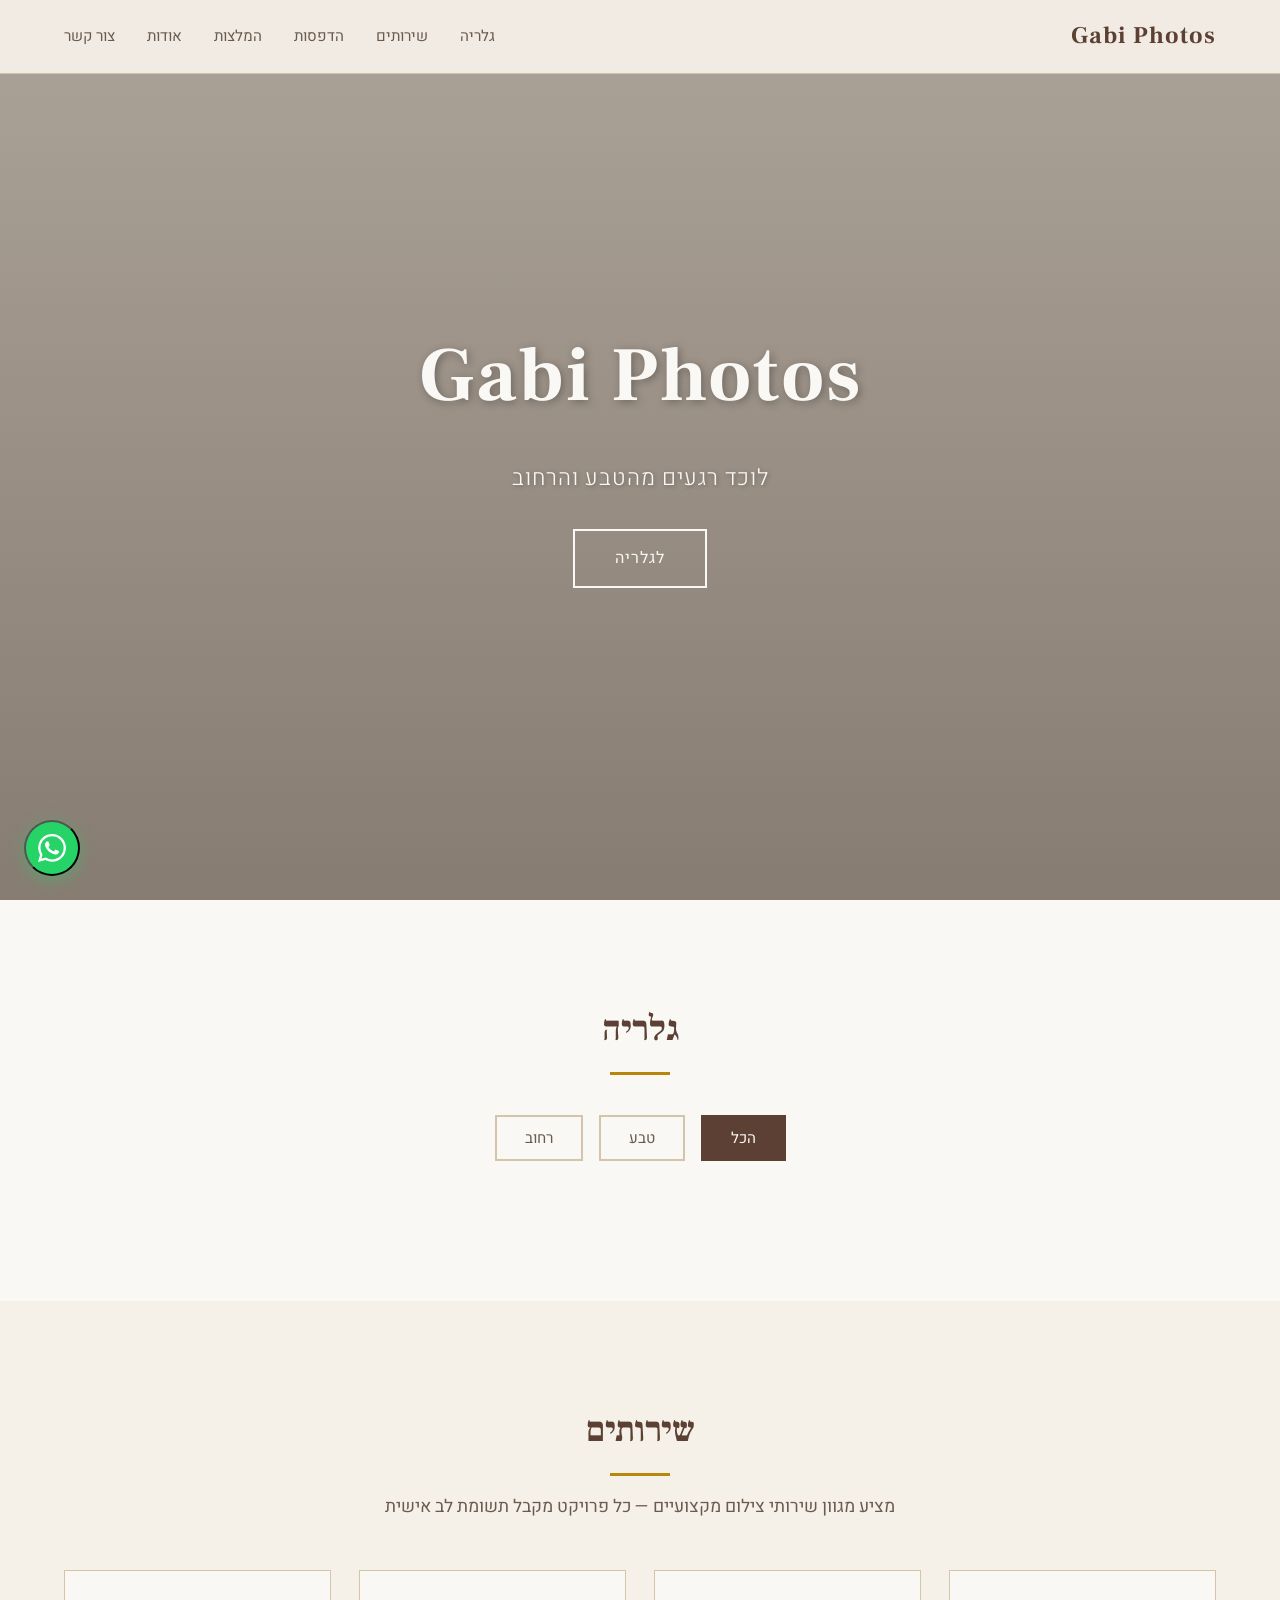
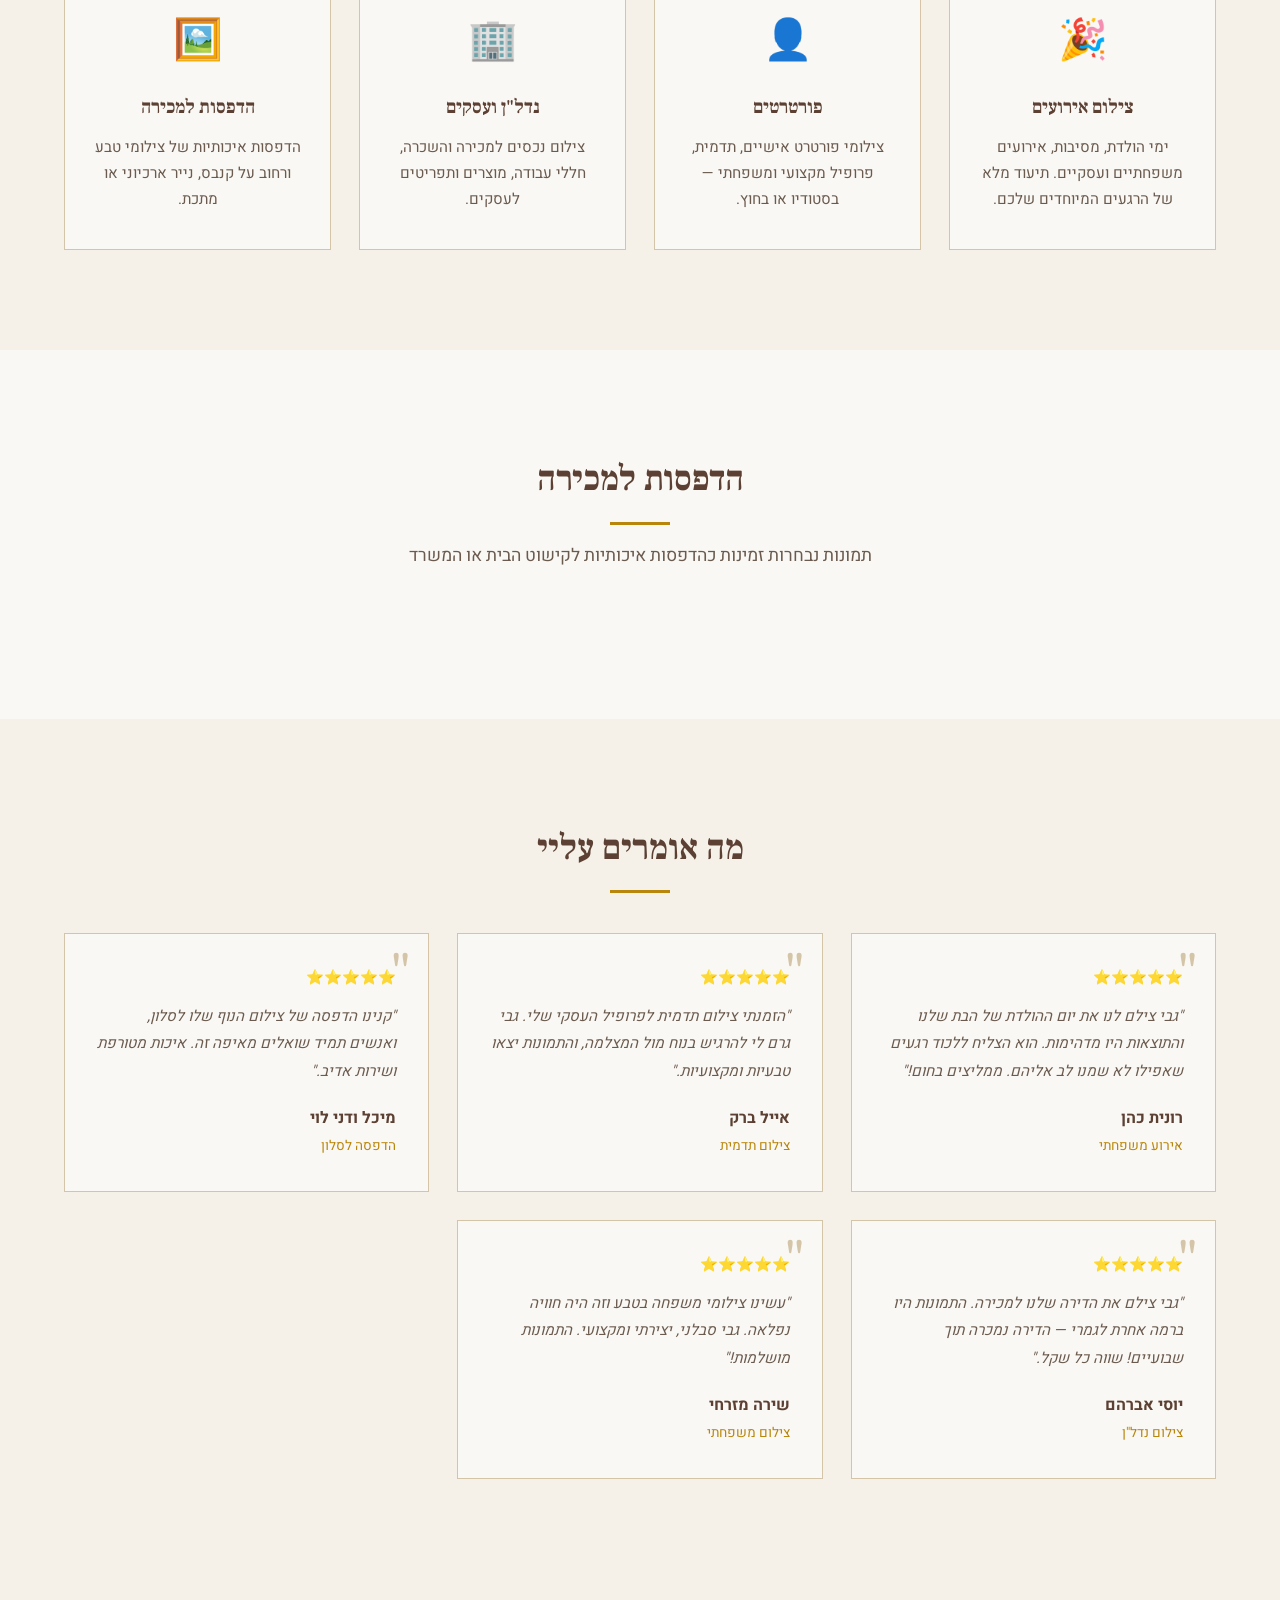
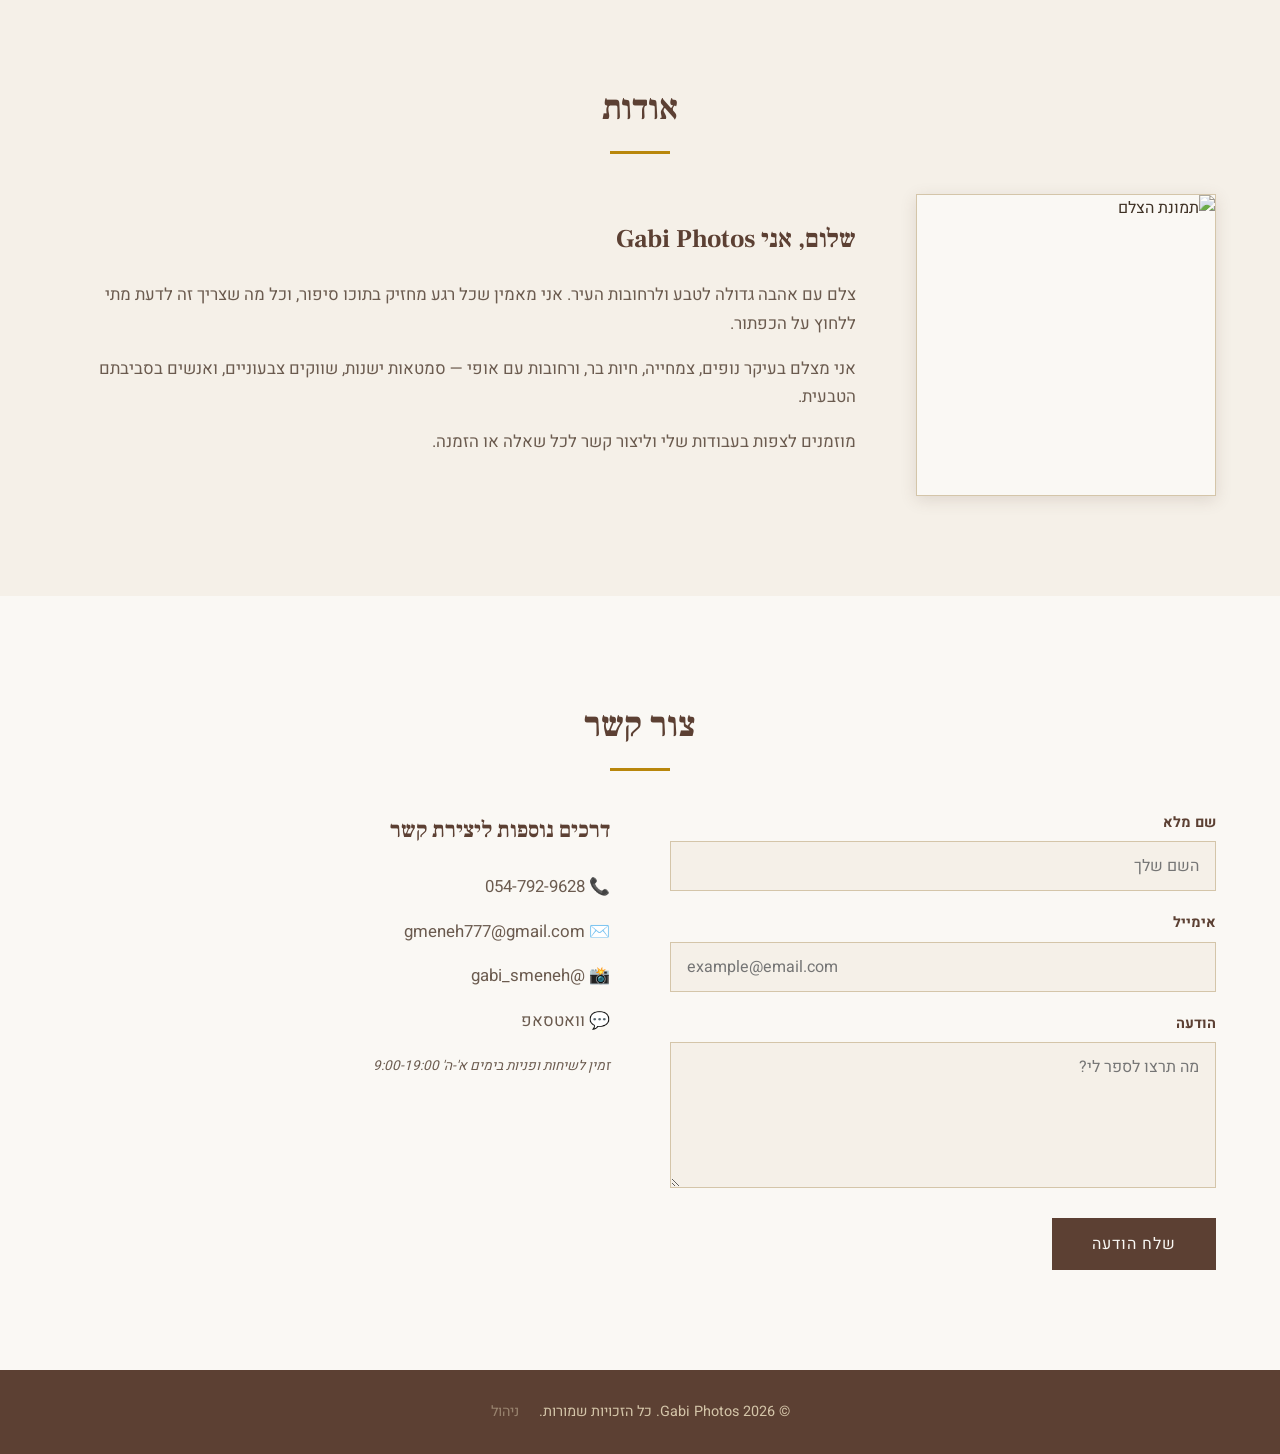
==== commit 038c2175: "אלבומים מוסתרים — נגישים רק דרך קישור עם טוקן - הסרת לינק "אלבומים" מהניווט הראשי - כל אלבום מקבל sh" ====
--- a/index.html
+++ b/index.html
@@ -17,7 +17,6 @@
             <button class="nav-toggle" id="navToggle" aria-label="תפריט">☰</button>
             <ul class="nav-links" id="navLinks">
                 <li><a href="#gallery">גלריה</a></li>
-                <li><a href="albums.html">אלבומים</a></li>
                 <li><a href="#services">שירותים</a></li>
                 <li><a href="#prints">הדפסות</a></li>
                 <li><a href="#testimonials">המלצות</a></li>
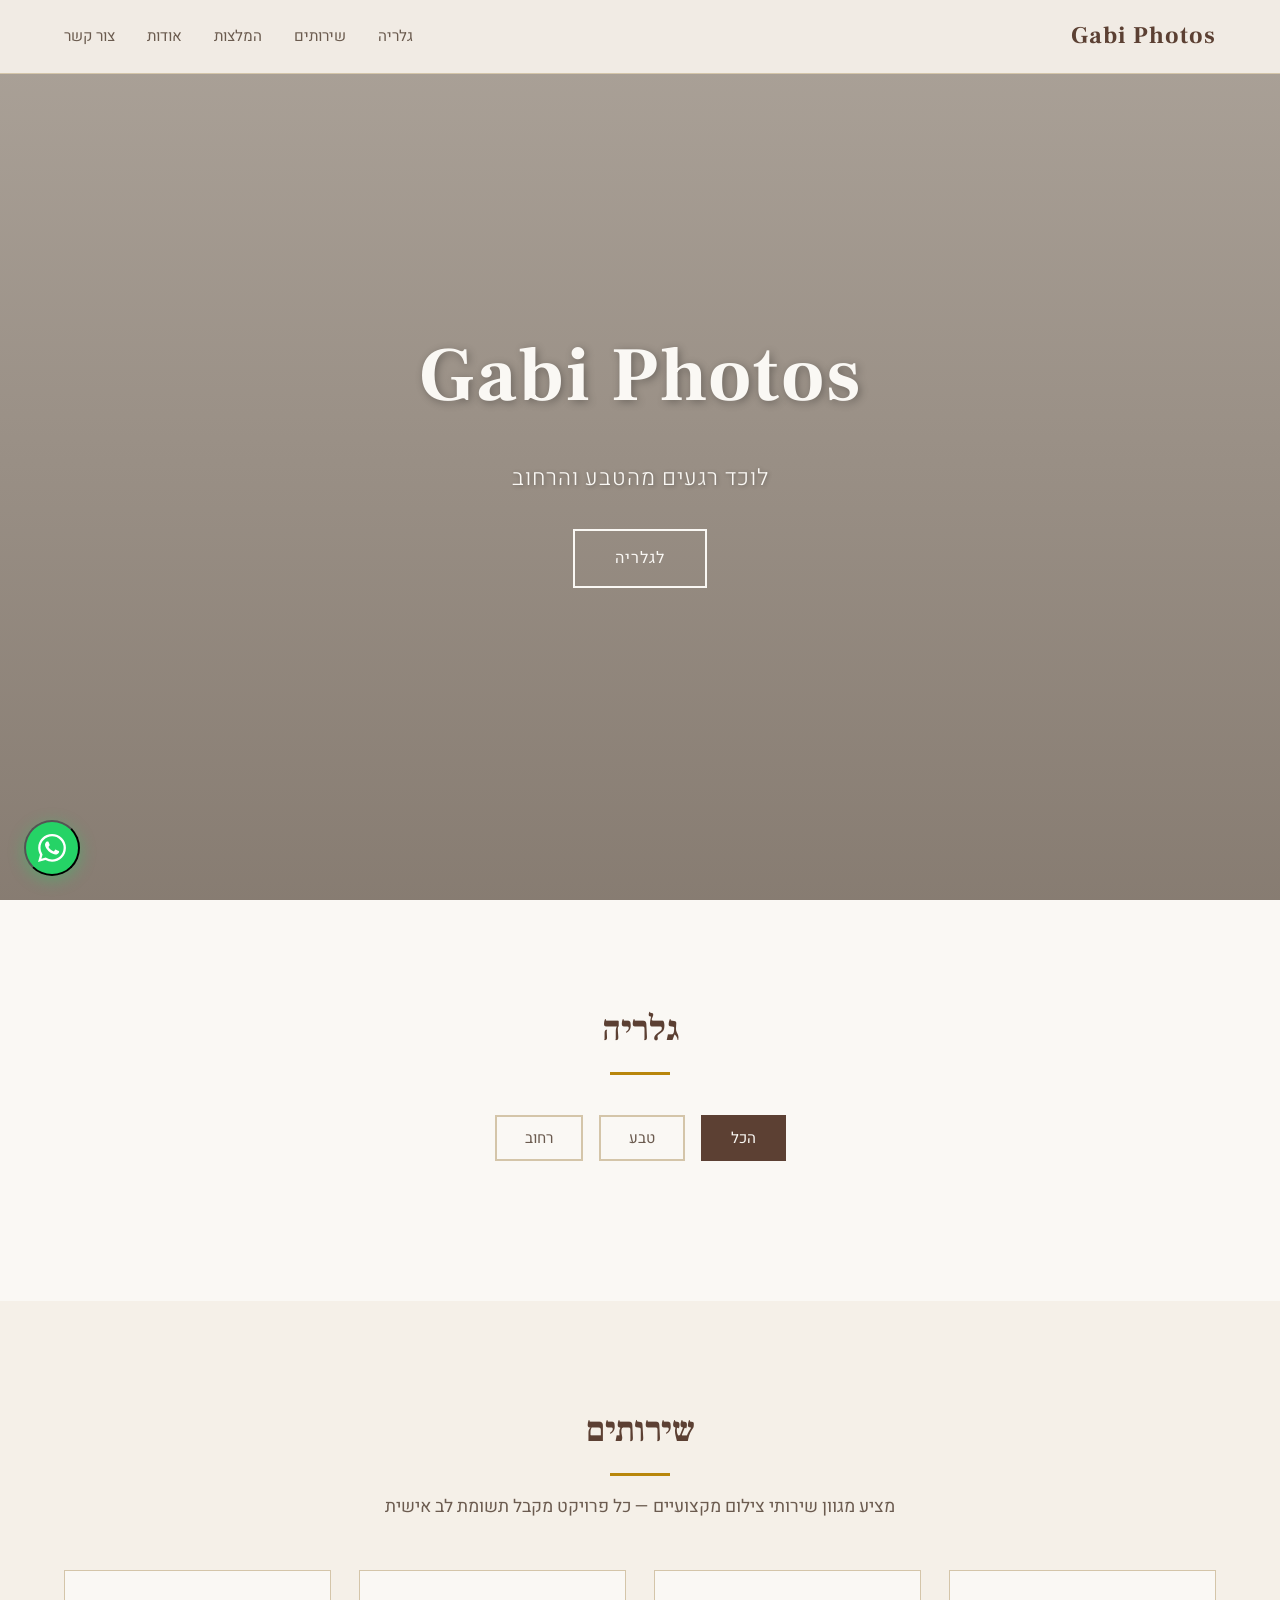
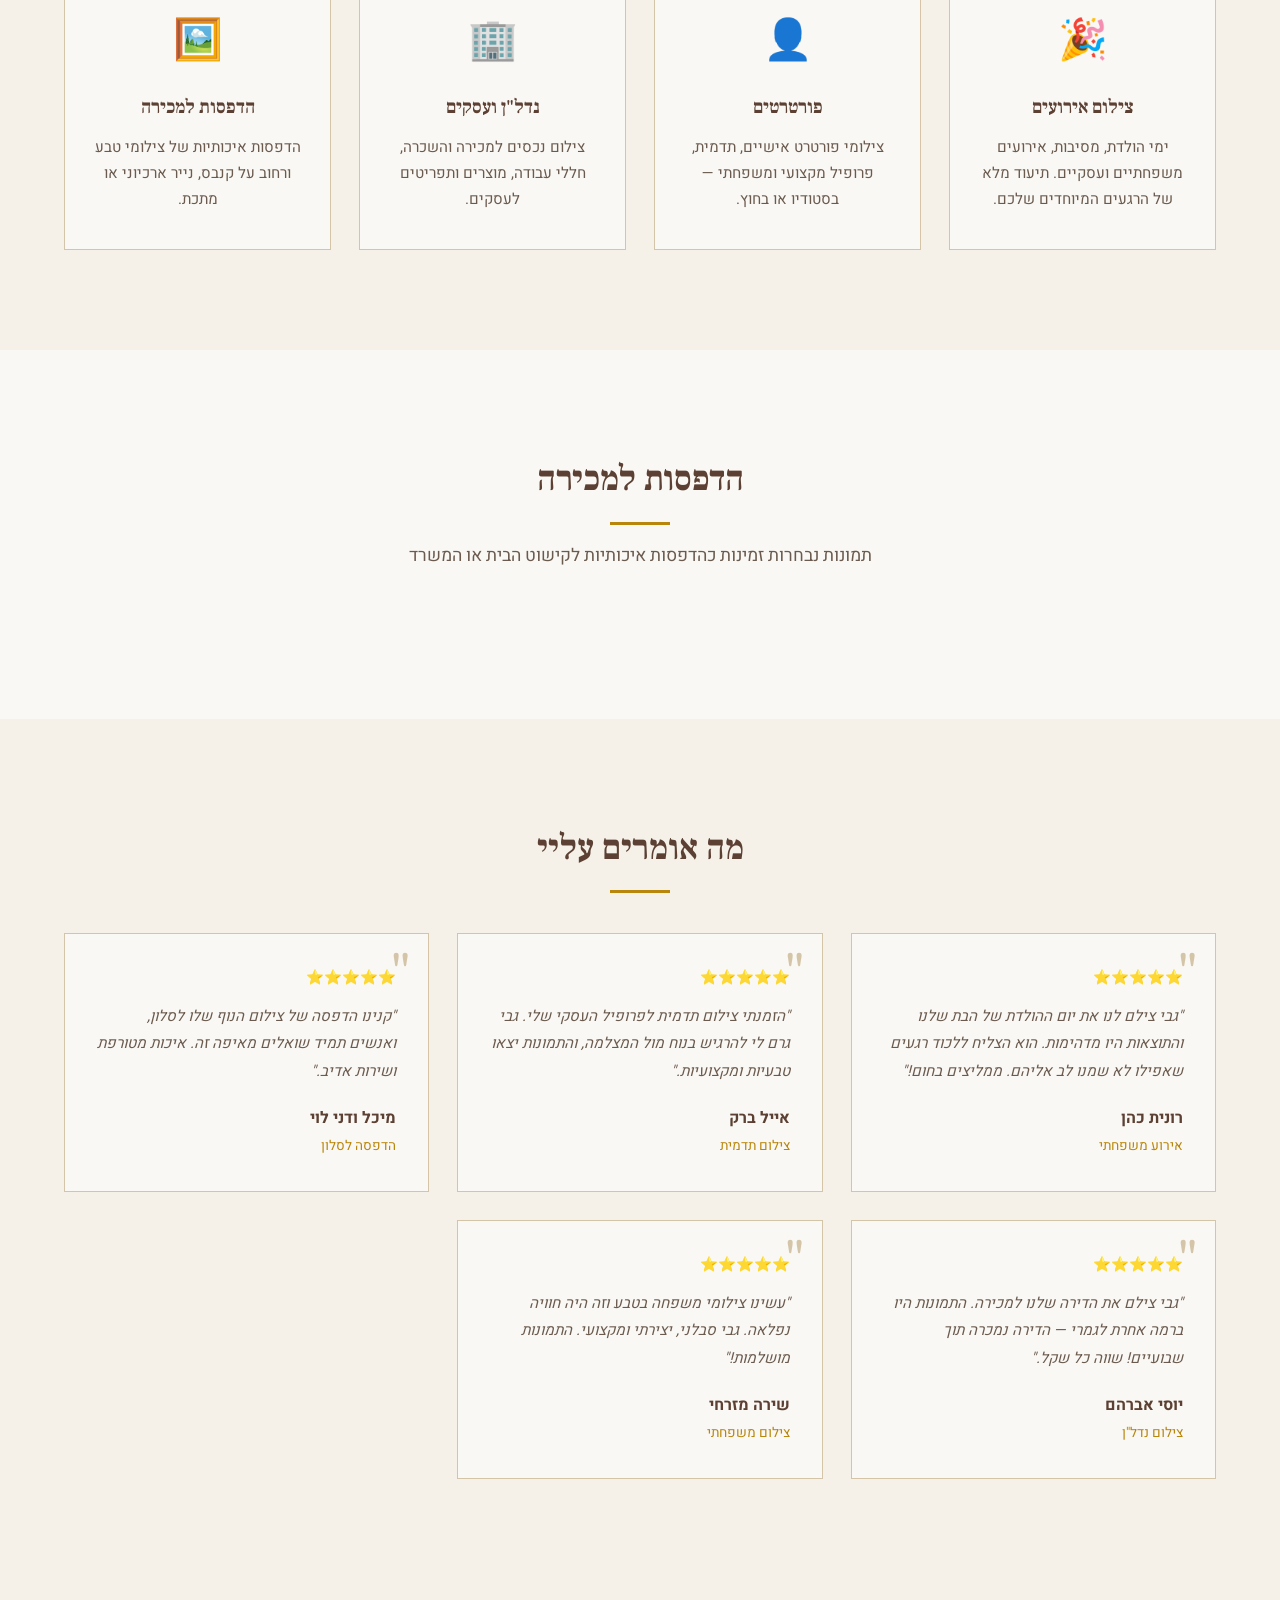
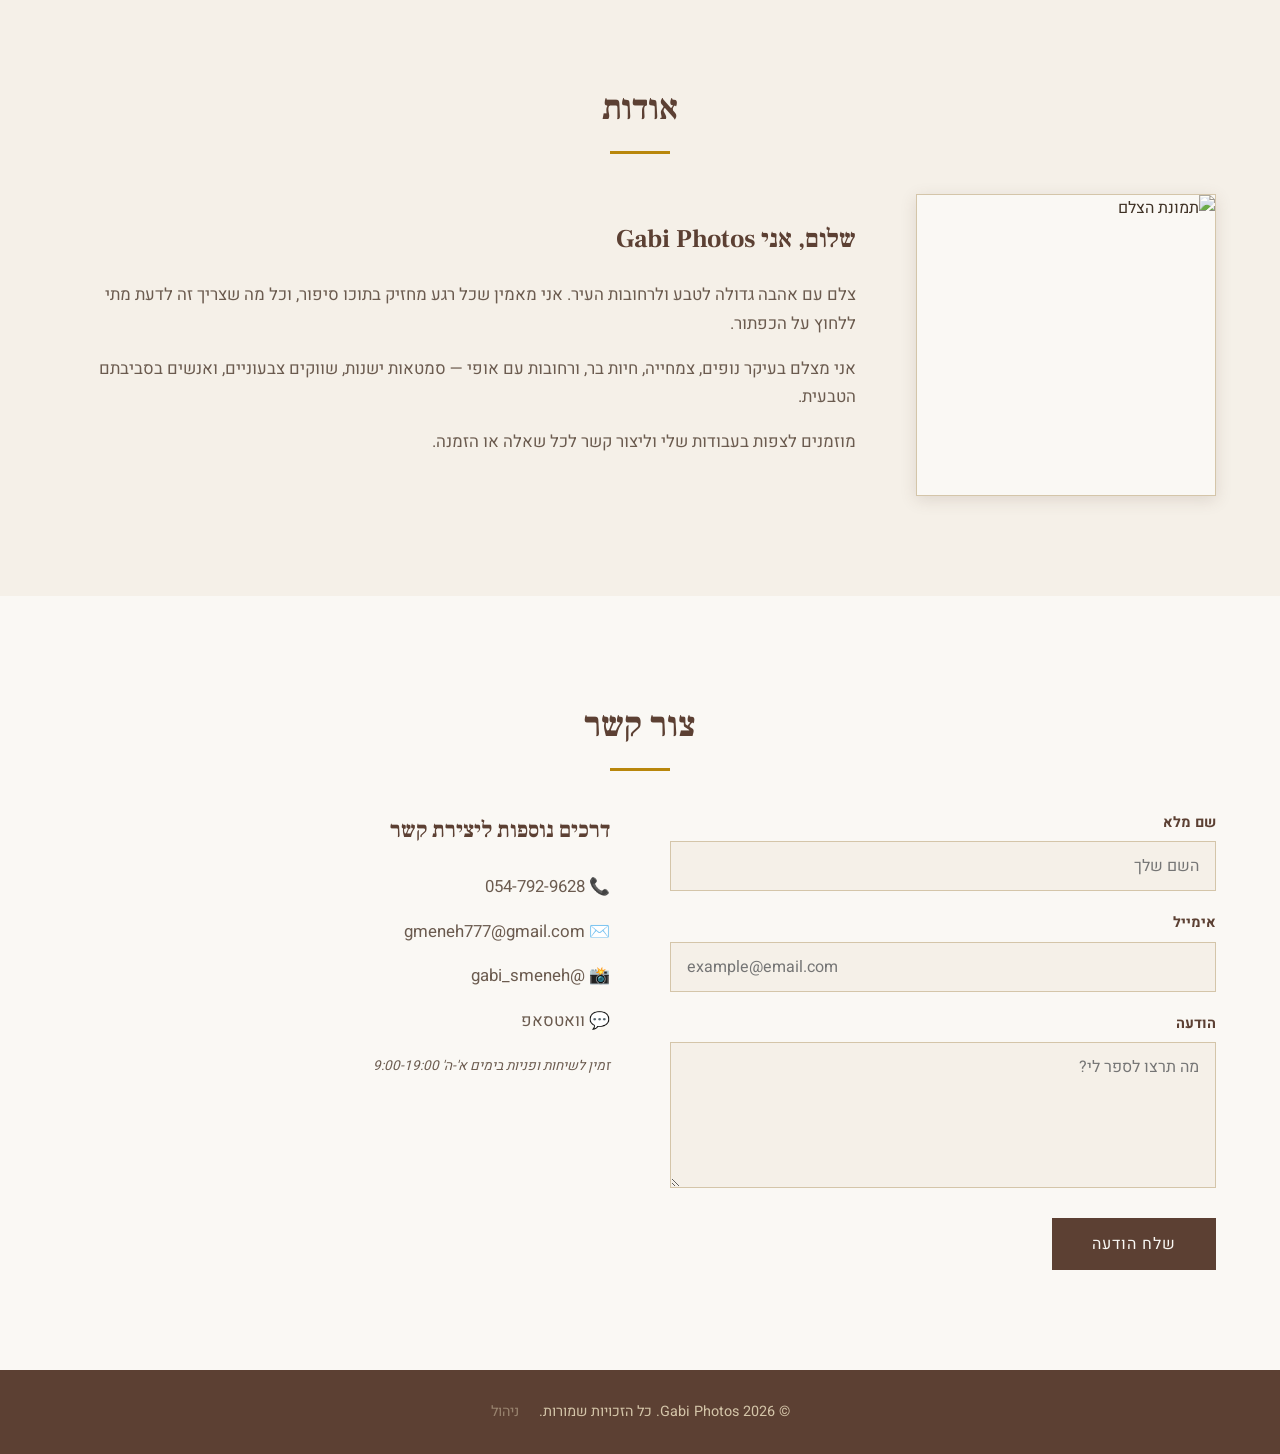
==== commit 4ac569e5: "הסרת טאב הדפסות מהניווט Co-Authored-By: Claude Sonnet 4.6 <noreply@anthropic.com>" ====
--- a/index.html
+++ b/index.html
@@ -18,7 +18,6 @@
             <ul class="nav-links" id="navLinks">
                 <li><a href="#gallery">גלריה</a></li>
                 <li><a href="#services">שירותים</a></li>
-                <li><a href="#prints">הדפסות</a></li>
                 <li><a href="#testimonials">המלצות</a></li>
                 <li><a href="#about">אודות</a></li>
                 <li><a href="#contact">צור קשר</a></li>
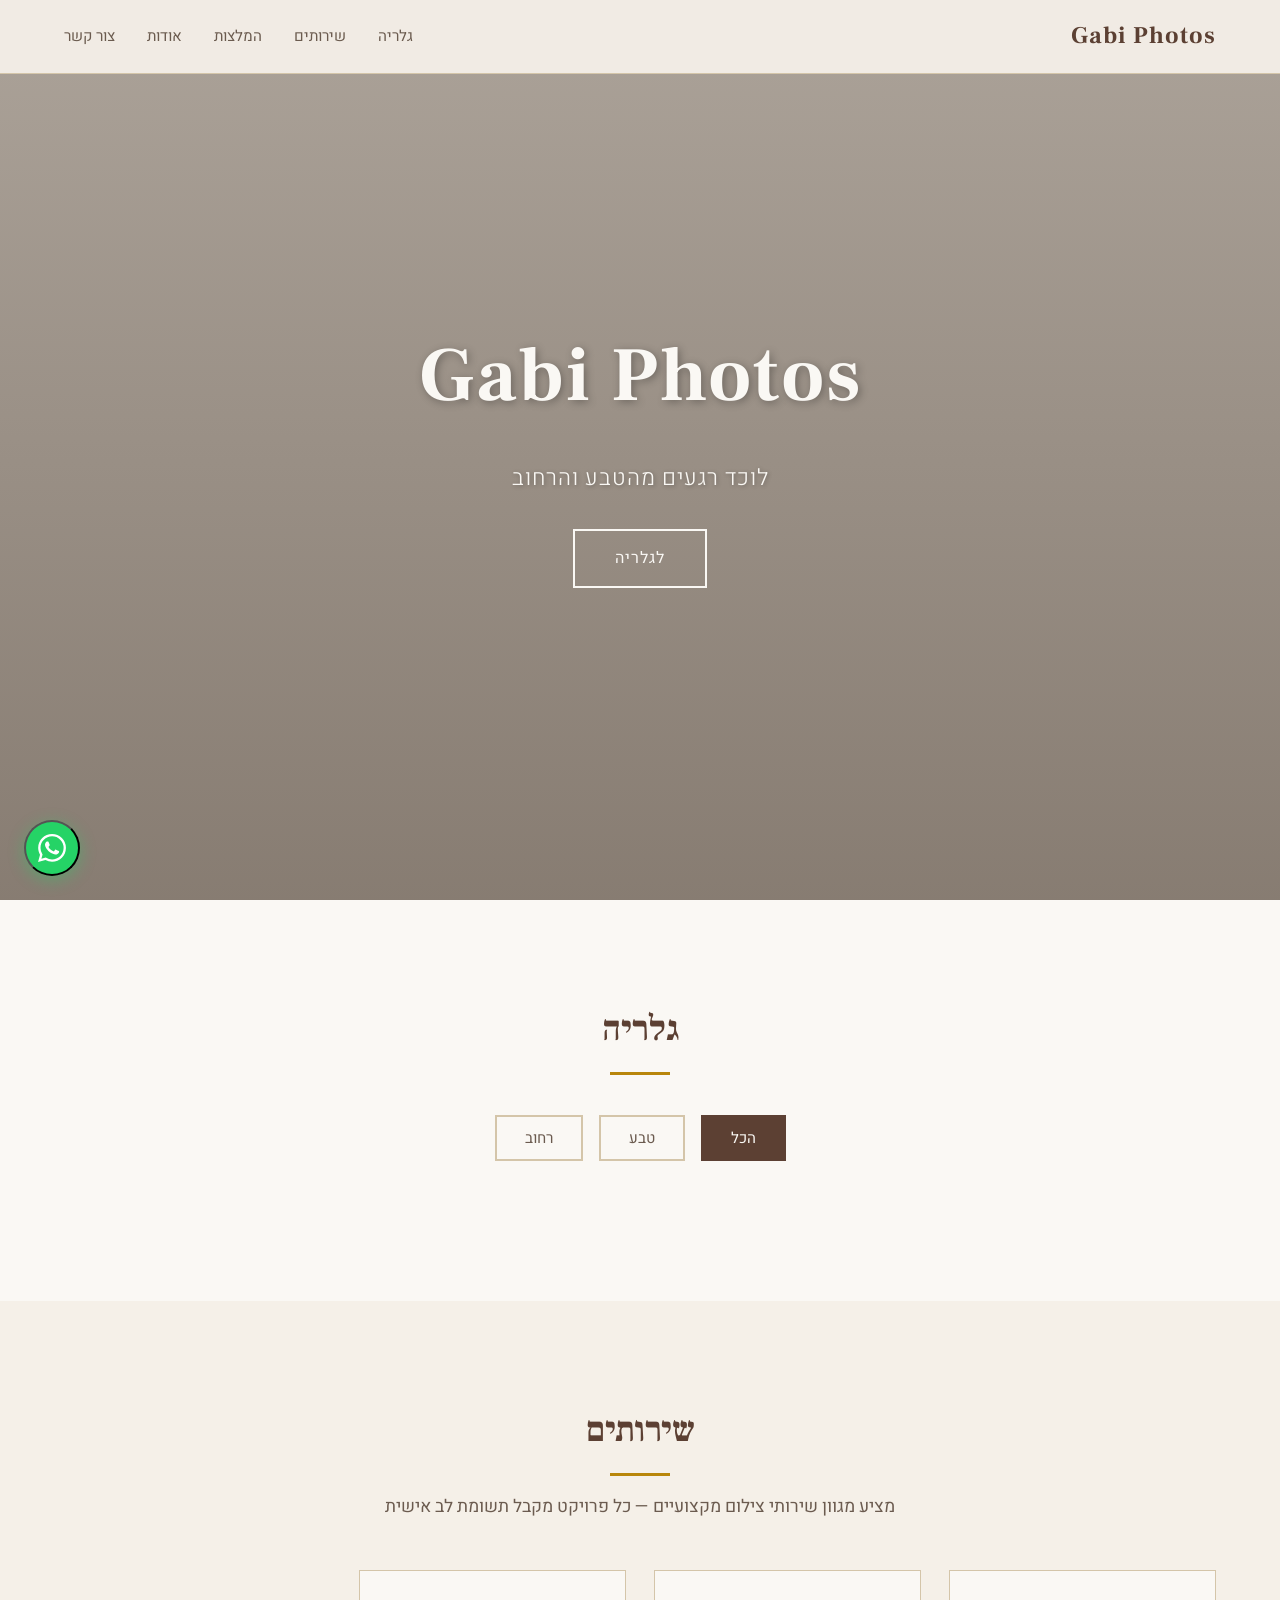
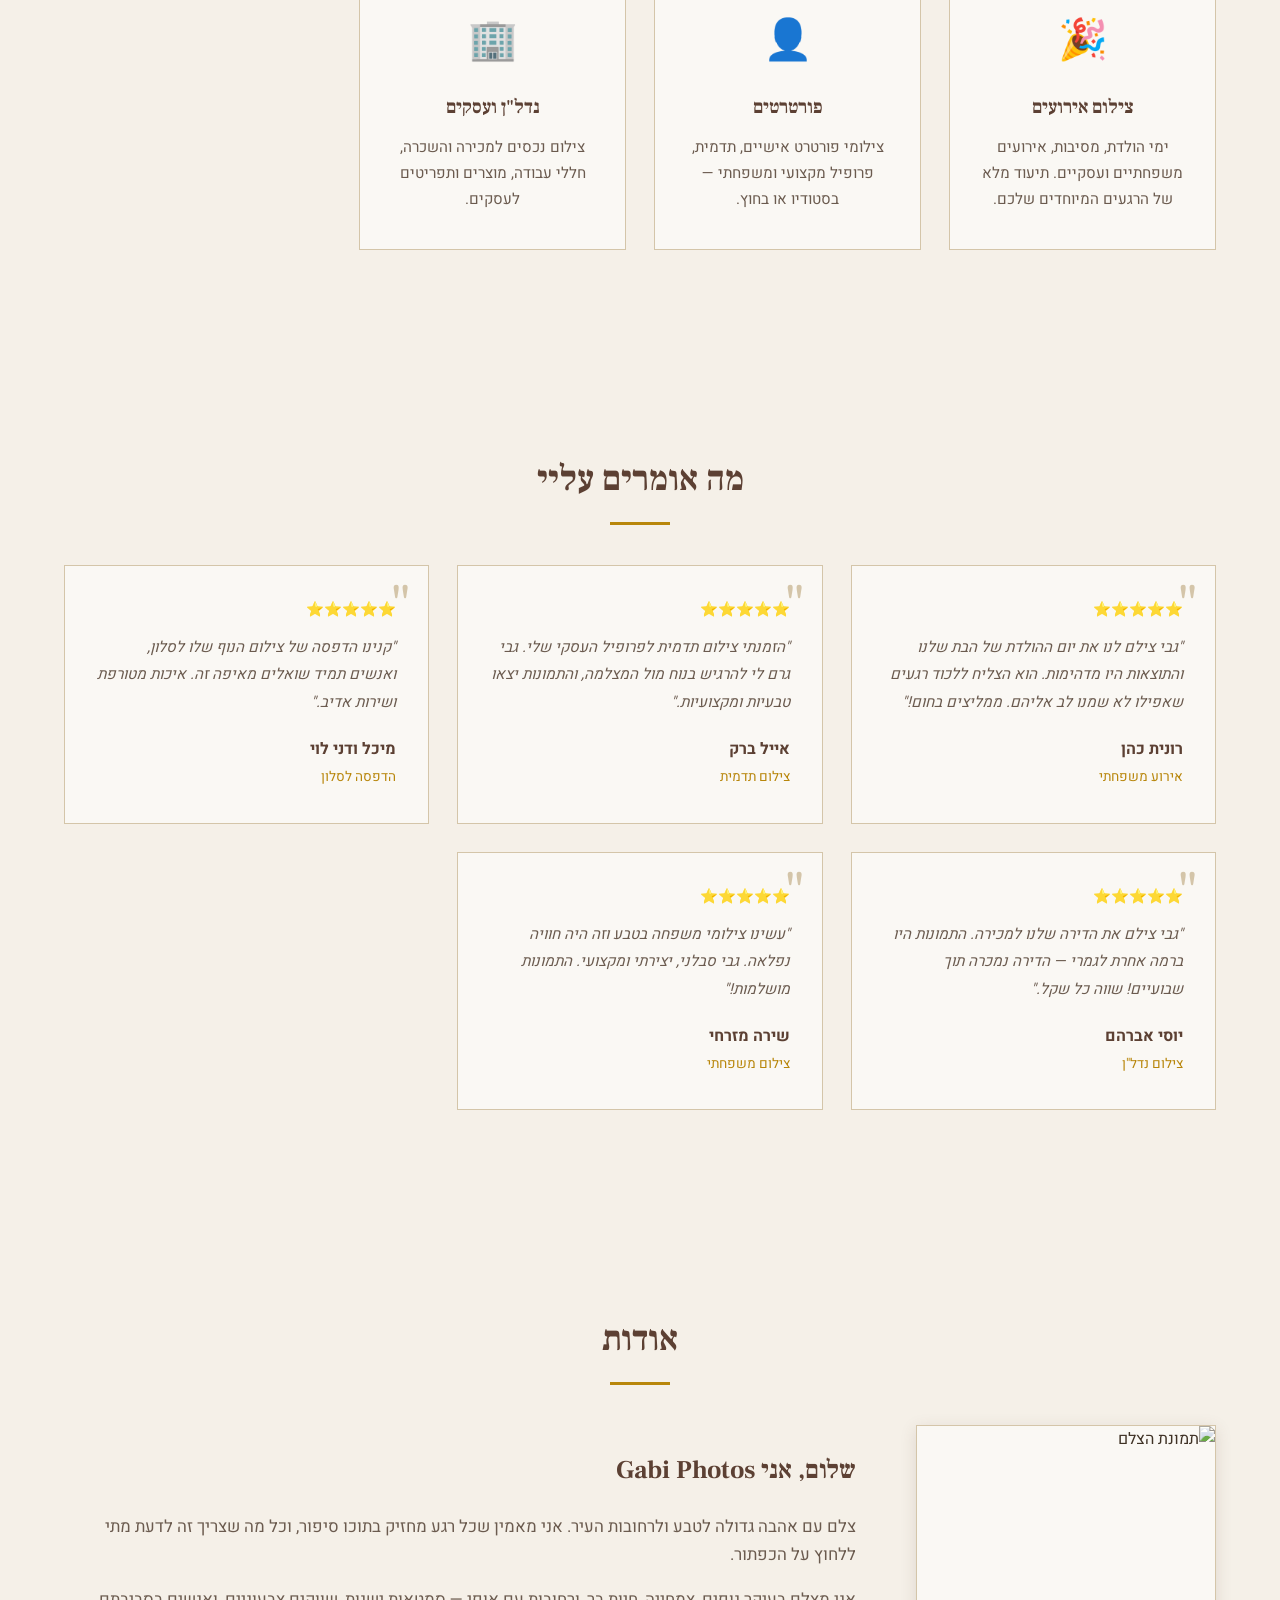
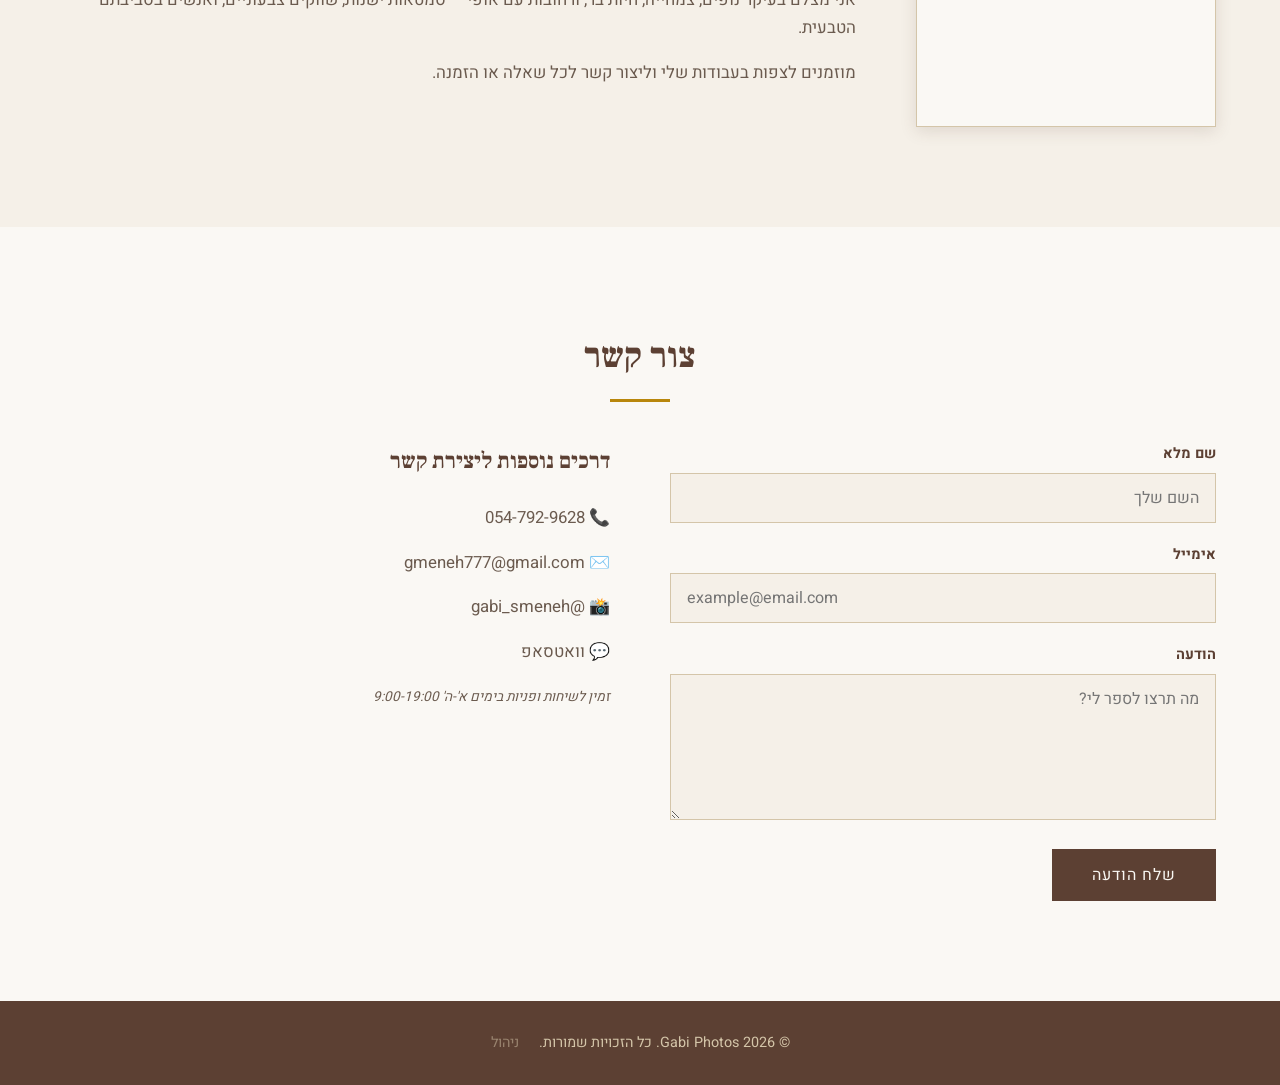
==== commit f4df573e: "הסרת סקציית הדפסות למכירה + כרטיס שירות הדפסות Co-Authored-By: Claude Sonnet 4.6 <noreply@anthropic." ====
--- a/index.html
+++ b/index.html
@@ -67,20 +67,6 @@
                     <h3>נדל"ן ועסקים</h3>
                     <p>צילום נכסים למכירה והשכרה, חללי עבודה, מוצרים ותפריטים לעסקים.</p>
                 </div>
-                <div class="service-card">
-                    <div class="service-icon">🖼️</div>
-                    <h3>הדפסות למכירה</h3>
-                    <p>הדפסות איכותיות של צילומי טבע ורחוב על קנבס, נייר ארכיוני או מתכת.</p>
-                </div>
-            </div>
-        </div>
-    </section>
-
-    <section class="prints" id="prints">
-        <div class="container">
-            <h2 class="section-title">הדפסות למכירה</h2>
-            <p class="section-subtitle">תמונות נבחרות זמינות כהדפסות איכותיות לקישוט הבית או המשרד</p>
-            <div class="prints-grid" id="printsGrid">
             </div>
         </div>
     </section>
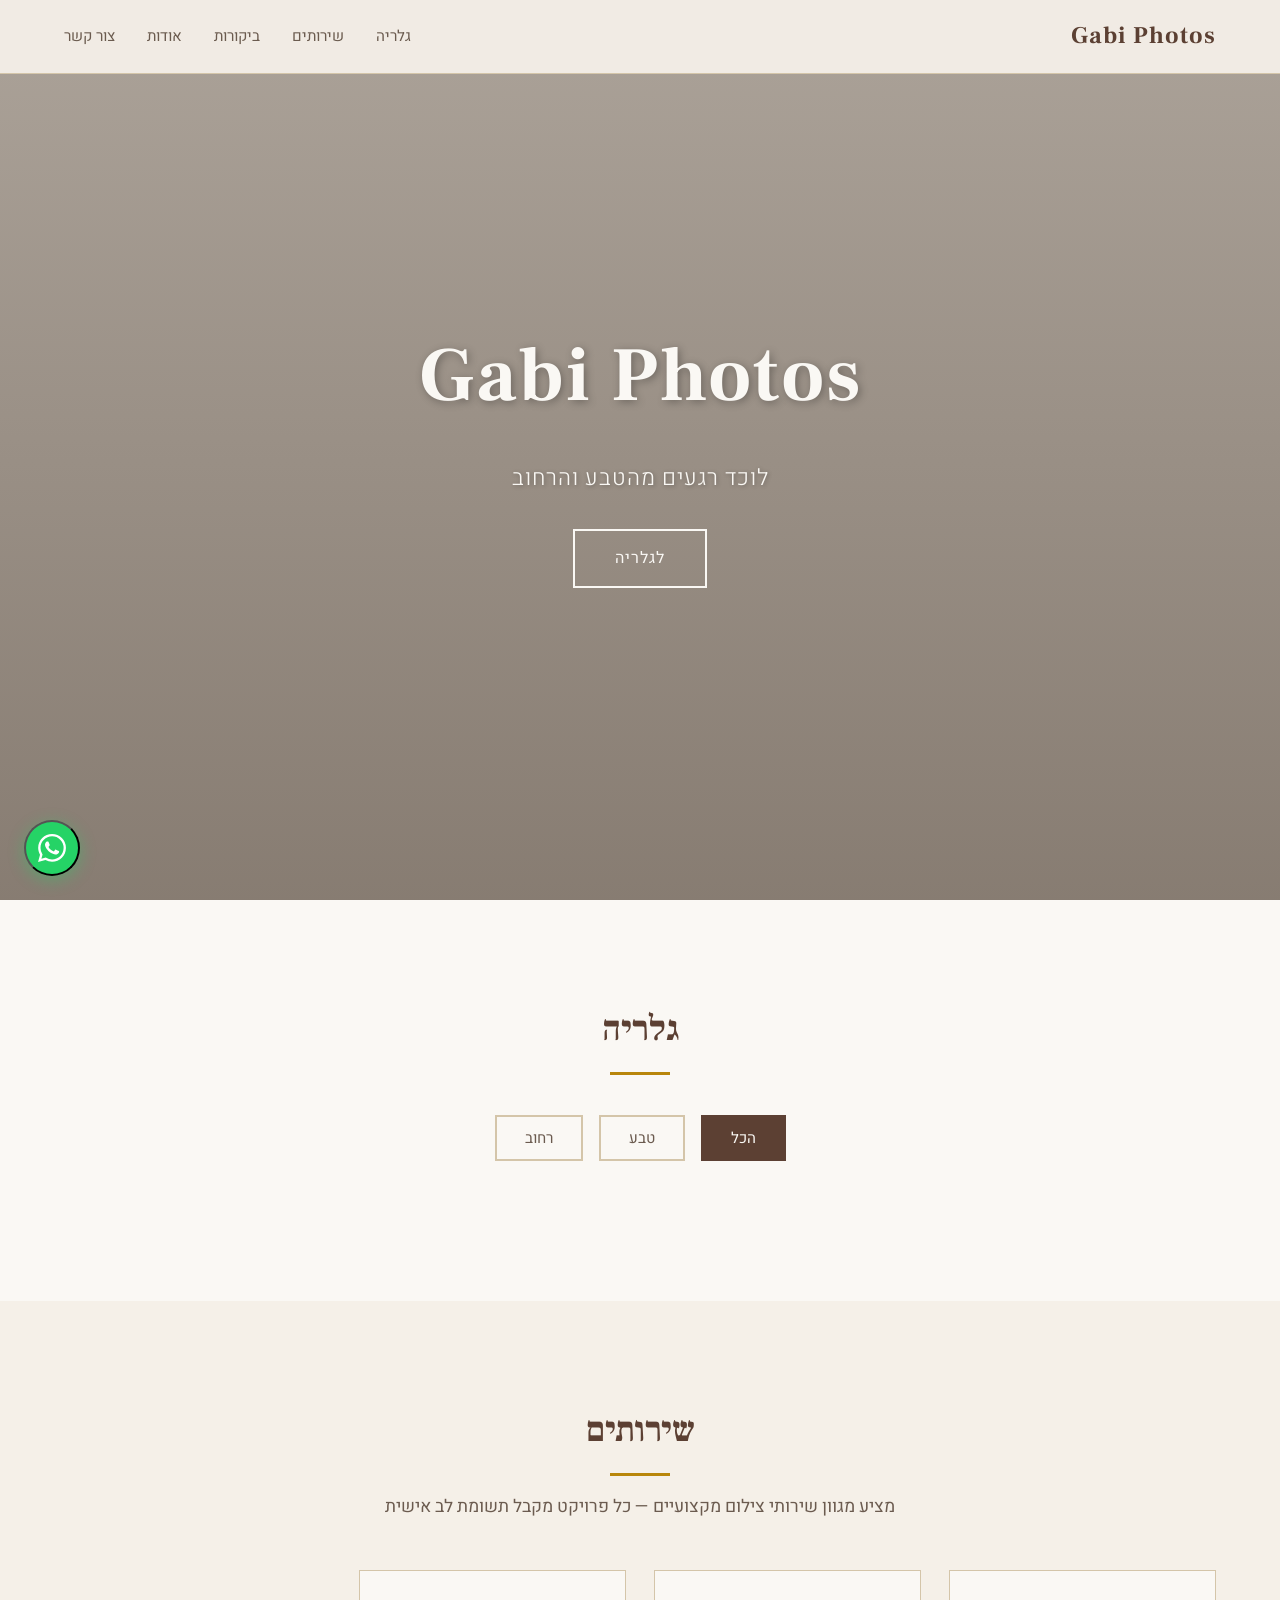
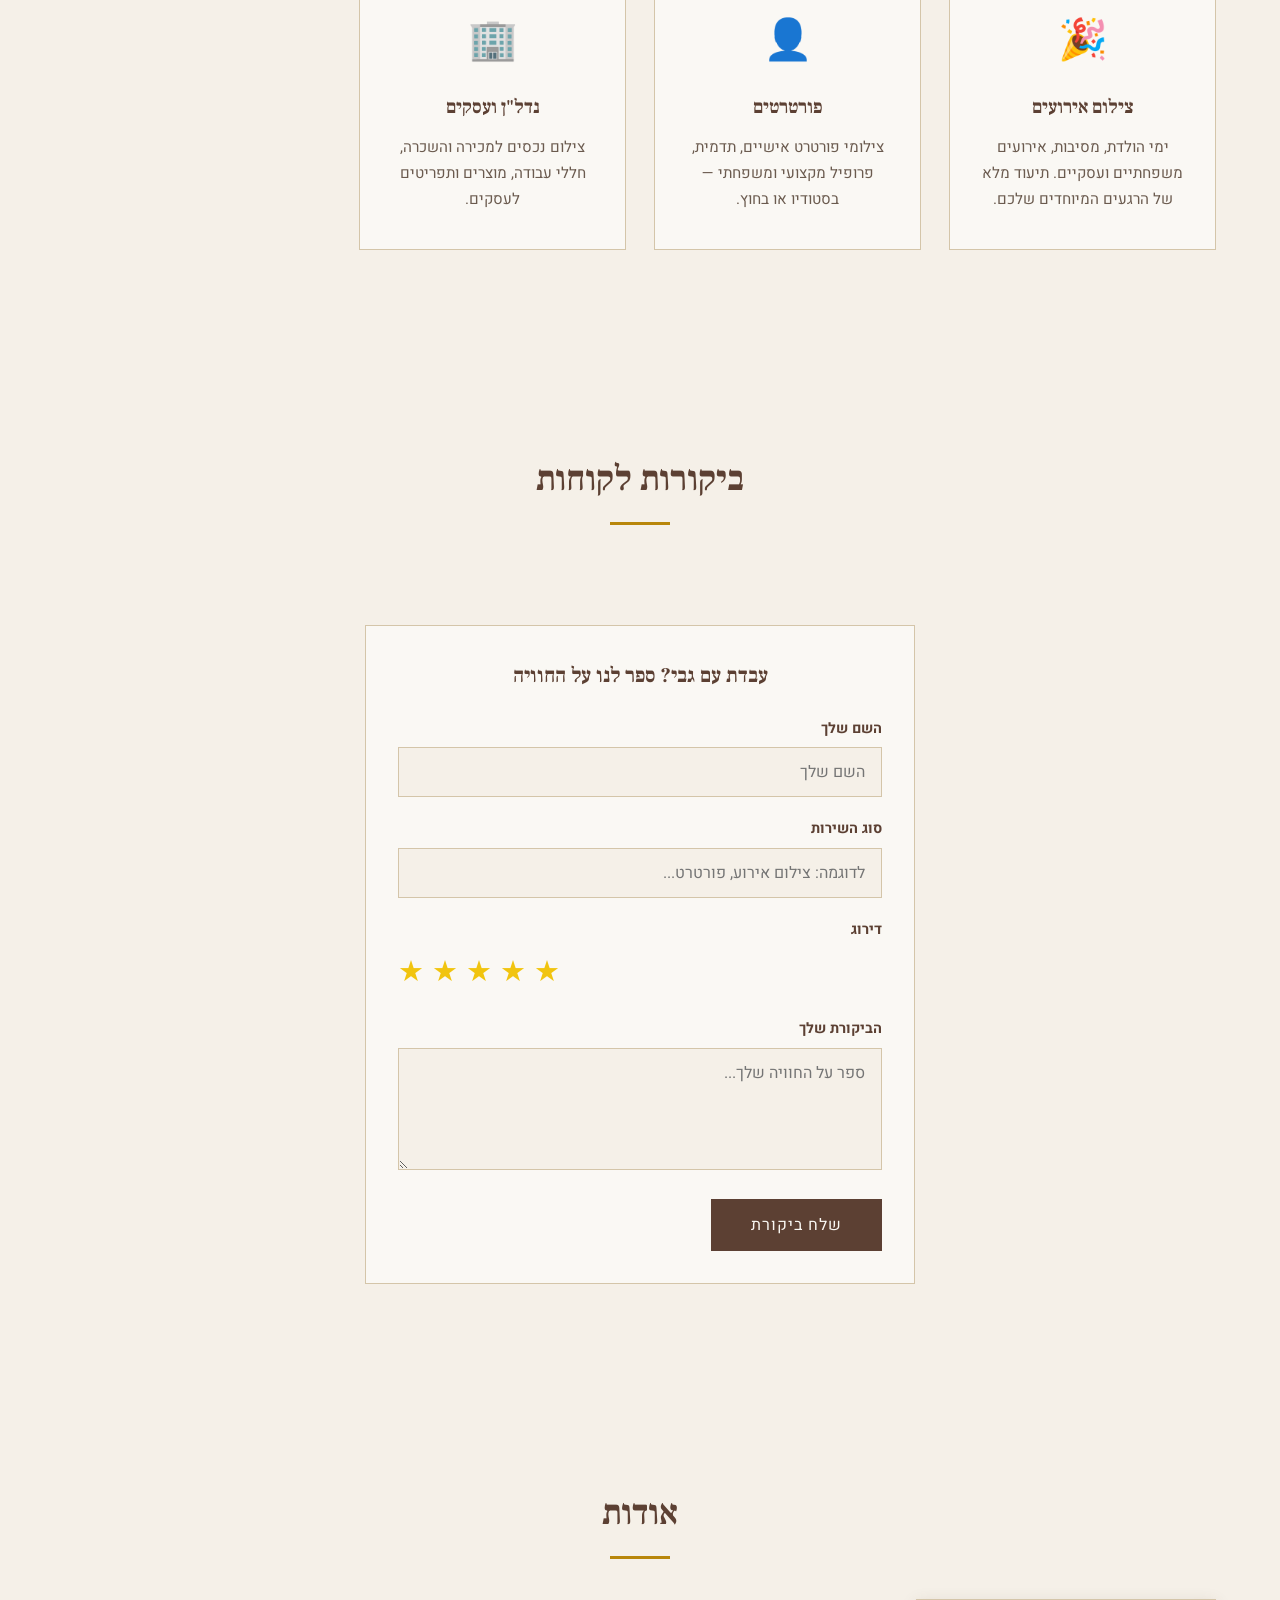
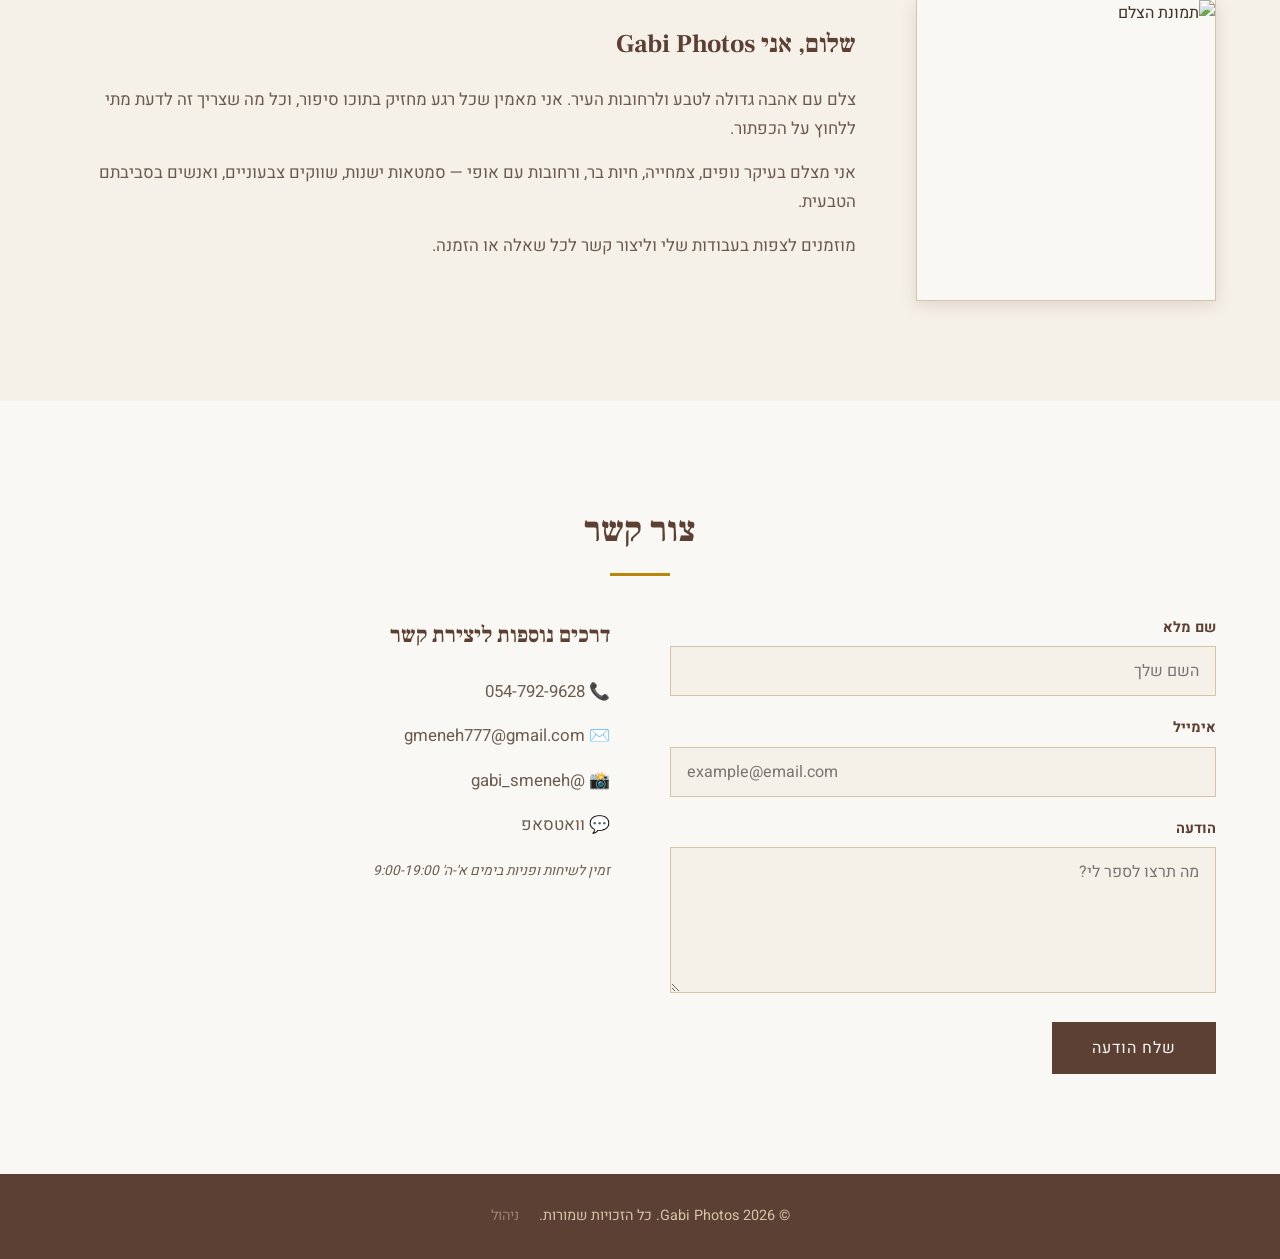
==== commit 5100c821: "מערכת ביקורות אמיתיות במקום המלצות סטטיות - טופס ביקורת פתוח לכל גולש עם שם, דירוג כוכבים, וטקסט - ב" ====
--- a/index.html
+++ b/index.html
@@ -18,7 +18,7 @@
             <ul class="nav-links" id="navLinks">
                 <li><a href="#gallery">גלריה</a></li>
                 <li><a href="#services">שירותים</a></li>
-                <li><a href="#testimonials">המלצות</a></li>
+                <li><a href="#reviews">ביקורות</a></li>
                 <li><a href="#about">אודות</a></li>
                 <li><a href="#contact">צור קשר</a></li>
             </ul>
@@ -71,50 +71,42 @@
         </div>
     </section>
 
-    <section class="testimonials" id="testimonials">
-        <div class="container">
-            <h2 class="section-title">מה אומרים עליי</h2>
-            <div class="testimonials-slider">
-                <div class="testimonial-card">
-                    <div class="testimonial-stars">⭐⭐⭐⭐⭐</div>
-                    <p class="testimonial-text">"גבי צילם לנו את יום ההולדת של הבת שלנו והתוצאות היו מדהימות. הוא הצליח ללכוד רגעים שאפילו לא שמנו לב אליהם. ממליצים בחום!"</p>
-                    <div class="testimonial-author">
-                        <strong>רונית כהן</strong>
-                        <span>אירוע משפחתי</span>
-                    </div>
-                </div>
-                <div class="testimonial-card">
-                    <div class="testimonial-stars">⭐⭐⭐⭐⭐</div>
-                    <p class="testimonial-text">"הזמנתי צילום תדמית לפרופיל העסקי שלי. גבי גרם לי להרגיש בנוח מול המצלמה, והתמונות יצאו טבעיות ומקצועיות."</p>
-                    <div class="testimonial-author">
-                        <strong>אייל ברק</strong>
-                        <span>צילום תדמית</span>
-                    </div>
-                </div>
-                <div class="testimonial-card">
-                    <div class="testimonial-stars">⭐⭐⭐⭐⭐</div>
-                    <p class="testimonial-text">"קנינו הדפסה של צילום הנוף שלו לסלון, ואנשים תמיד שואלים מאיפה זה. איכות מטורפת ושירות אדיב."</p>
-                    <div class="testimonial-author">
-                        <strong>מיכל ודני לוי</strong>
-                        <span>הדפסה לסלון</span>
-                    </div>
-                </div>
-                <div class="testimonial-card">
-                    <div class="testimonial-stars">⭐⭐⭐⭐⭐</div>
-                    <p class="testimonial-text">"גבי צילם את הדירה שלנו למכירה. התמונות היו ברמה אחרת לגמרי — הדירה נמכרה תוך שבועיים! שווה כל שקל."</p>
-                    <div class="testimonial-author">
-                        <strong>יוסי אברהם</strong>
-                        <span>צילום נדל"ן</span>
-                    </div>
-                </div>
-                <div class="testimonial-card">
-                    <div class="testimonial-stars">⭐⭐⭐⭐⭐</div>
-                    <p class="testimonial-text">"עשינו צילומי משפחה בטבע וזה היה חוויה נפלאה. גבי סבלני, יצירתי ומקצועי. התמונות מושלמות!"</p>
-                    <div class="testimonial-author">
-                        <strong>שירה מזרחי</strong>
-                        <span>צילום משפחתי</span>
-                    </div>
-                </div>
+    <section class="reviews" id="reviews">
+        <div class="container">
+            <h2 class="section-title">ביקורות לקוחות</h2>
+            <div class="reviews-grid" id="reviewsGrid">
+            </div>
+            <div class="review-empty" id="reviewsEmpty" style="display:none">
+                <p>עדיין אין ביקורות. היה הראשון!</p>
+            </div>
+
+            <div class="review-form-wrapper">
+                <h3>עבדת עם גבי? ספר לנו על החוויה</h3>
+                <form class="review-form" id="reviewForm">
+                    <div class="form-group">
+                        <label for="reviewName">השם שלך</label>
+                        <input type="text" id="reviewName" required placeholder="השם שלך">
+                    </div>
+                    <div class="form-group">
+                        <label for="reviewService">סוג השירות</label>
+                        <input type="text" id="reviewService" placeholder="לדוגמה: צילום אירוע, פורטרט...">
+                    </div>
+                    <div class="form-group">
+                        <label>דירוג</label>
+                        <div class="star-rating" id="starRating">
+                            <span class="star" data-value="1">☆</span>
+                            <span class="star" data-value="2">☆</span>
+                            <span class="star" data-value="3">☆</span>
+                            <span class="star" data-value="4">☆</span>
+                            <span class="star" data-value="5">☆</span>
+                        </div>
+                    </div>
+                    <div class="form-group">
+                        <label for="reviewText">הביקורת שלך</label>
+                        <textarea id="reviewText" rows="4" required placeholder="ספר על החוויה שלך..."></textarea>
+                    </div>
+                    <button type="submit" class="submit-btn" id="reviewSubmitBtn">שלח ביקורת</button>
+                </form>
             </div>
         </div>
     </section>
--- a/css/style.css
+++ b/css/style.css
@@ -442,6 +442,115 @@
     font-size: 0.85rem;
 }
 
+/* ========== REVIEWS ========== */
+.reviews {
+    padding: 100px 0;
+    background: var(--cream);
+}
+
+.reviews-grid {
+    display: grid;
+    grid-template-columns: repeat(3, 1fr);
+    gap: 28px;
+    margin-bottom: 60px;
+}
+
+.review-card {
+    background: var(--white);
+    padding: 28px;
+    border: 1px solid var(--beige);
+    position: relative;
+}
+
+.review-card::before {
+    content: '"';
+    font-family: var(--font-heading);
+    font-size: 4rem;
+    color: var(--beige);
+    position: absolute;
+    top: 10px;
+    right: 16px;
+    line-height: 1;
+}
+
+.review-stars {
+    font-size: 0.9rem;
+    margin-bottom: 12px;
+}
+
+.review-text {
+    color: var(--text-light);
+    font-size: 0.95rem;
+    font-style: italic;
+    line-height: 1.8;
+    margin-bottom: 20px;
+}
+
+.review-author strong {
+    display: block;
+    color: var(--brown);
+    font-size: 1rem;
+}
+
+.review-author span {
+    color: var(--gold);
+    font-size: 0.85rem;
+}
+
+.review-date {
+    color: var(--text-light);
+    font-size: 0.75rem;
+    margin-top: 4px;
+}
+
+.review-empty {
+    text-align: center;
+    color: var(--text-light);
+    padding: 20px;
+    margin-bottom: 40px;
+}
+
+.review-form-wrapper {
+    max-width: 550px;
+    margin: 0 auto;
+    background: var(--white);
+    padding: 32px;
+    border: 1px solid var(--beige);
+}
+
+.review-form-wrapper h3 {
+    font-family: var(--font-heading);
+    font-size: 1.3rem;
+    color: var(--brown);
+    text-align: center;
+    margin-bottom: 24px;
+}
+
+.star-rating {
+    display: flex;
+    gap: 8px;
+    direction: ltr;
+    font-size: 1.8rem;
+    cursor: pointer;
+}
+
+.star-rating .star {
+    color: var(--beige);
+    transition: color 0.2s;
+    user-select: none;
+}
+
+.star-rating .star.active {
+    color: #f1c40f;
+}
+
+.review-success {
+    text-align: center;
+    padding: 20px;
+    color: var(--gold);
+    font-size: 1.1rem;
+}
+
 /* ========== CONTACT NOTE ========== */
 .contact-note {
     margin-top: 20px;
@@ -978,7 +1087,7 @@
         grid-template-columns: repeat(2, 1fr);
     }
 
-    .testimonials-slider {
+    .reviews-grid {
         grid-template-columns: 1fr;
     }
 
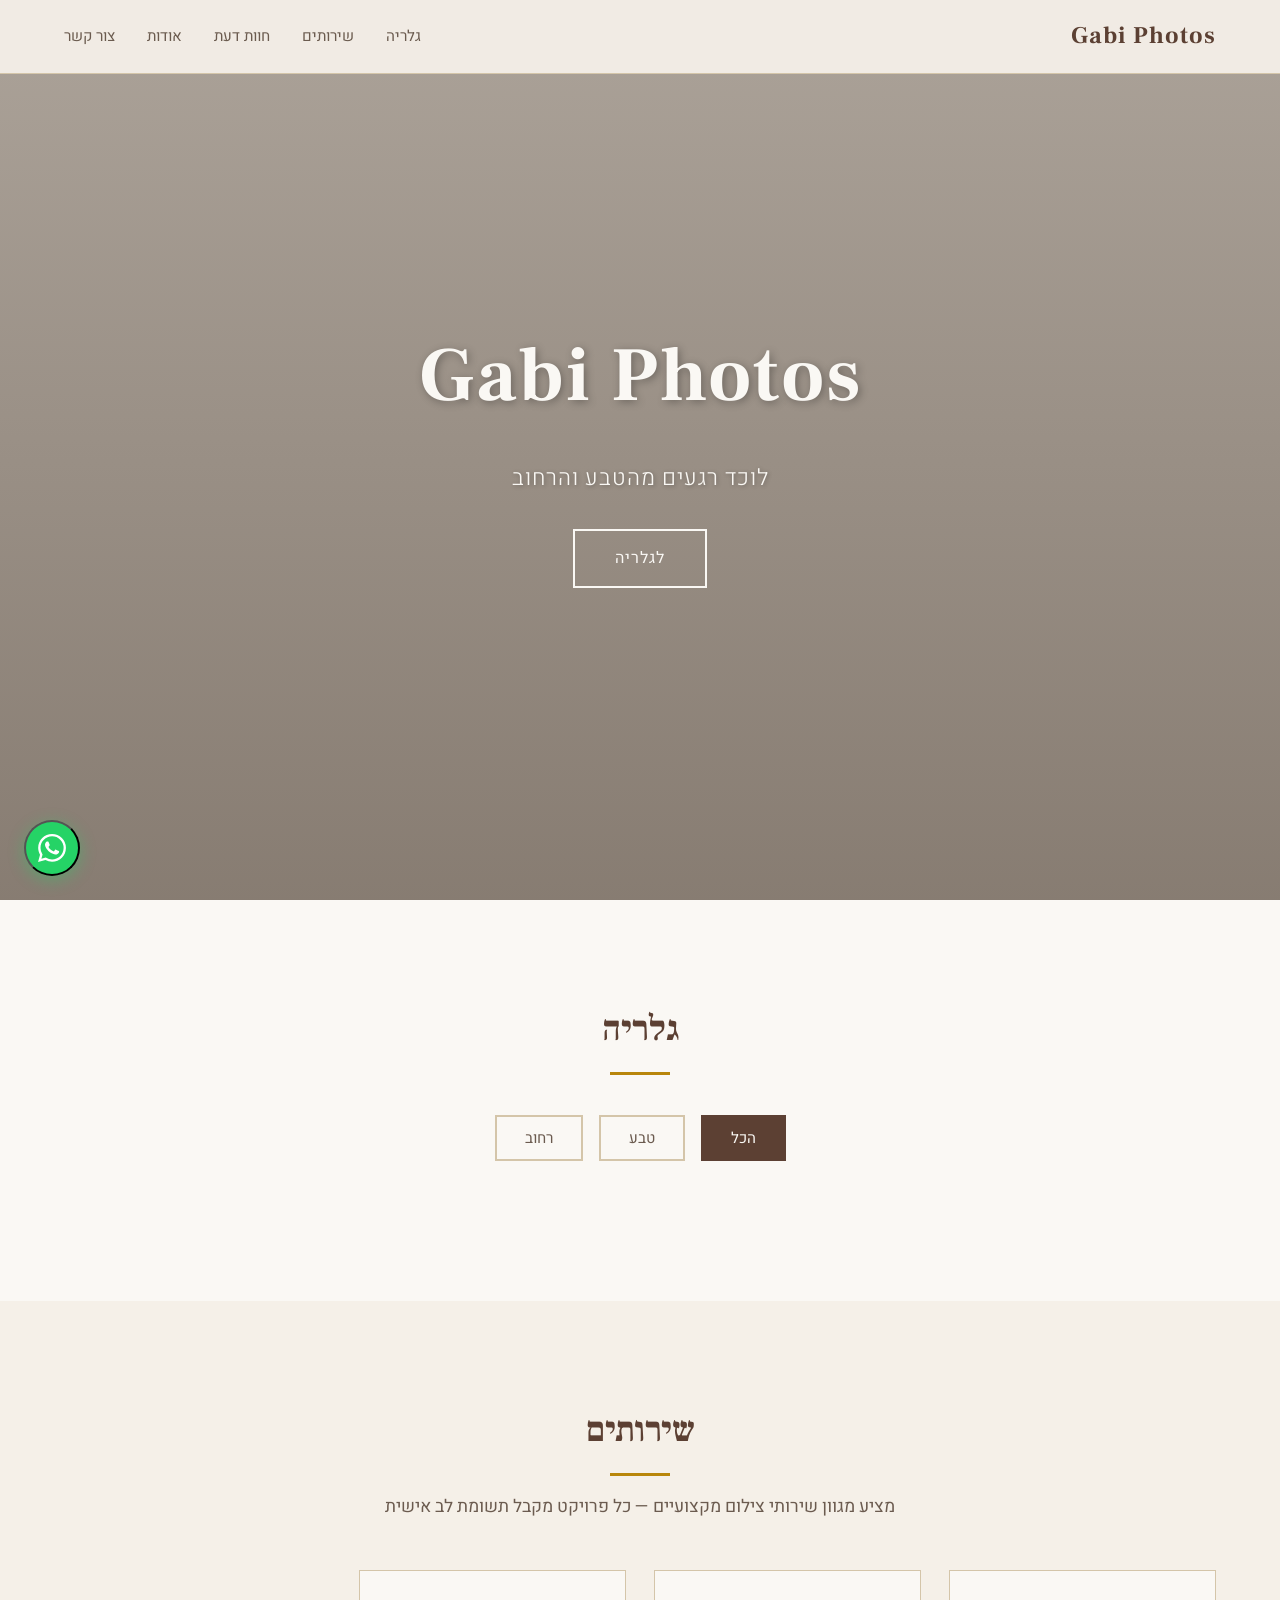
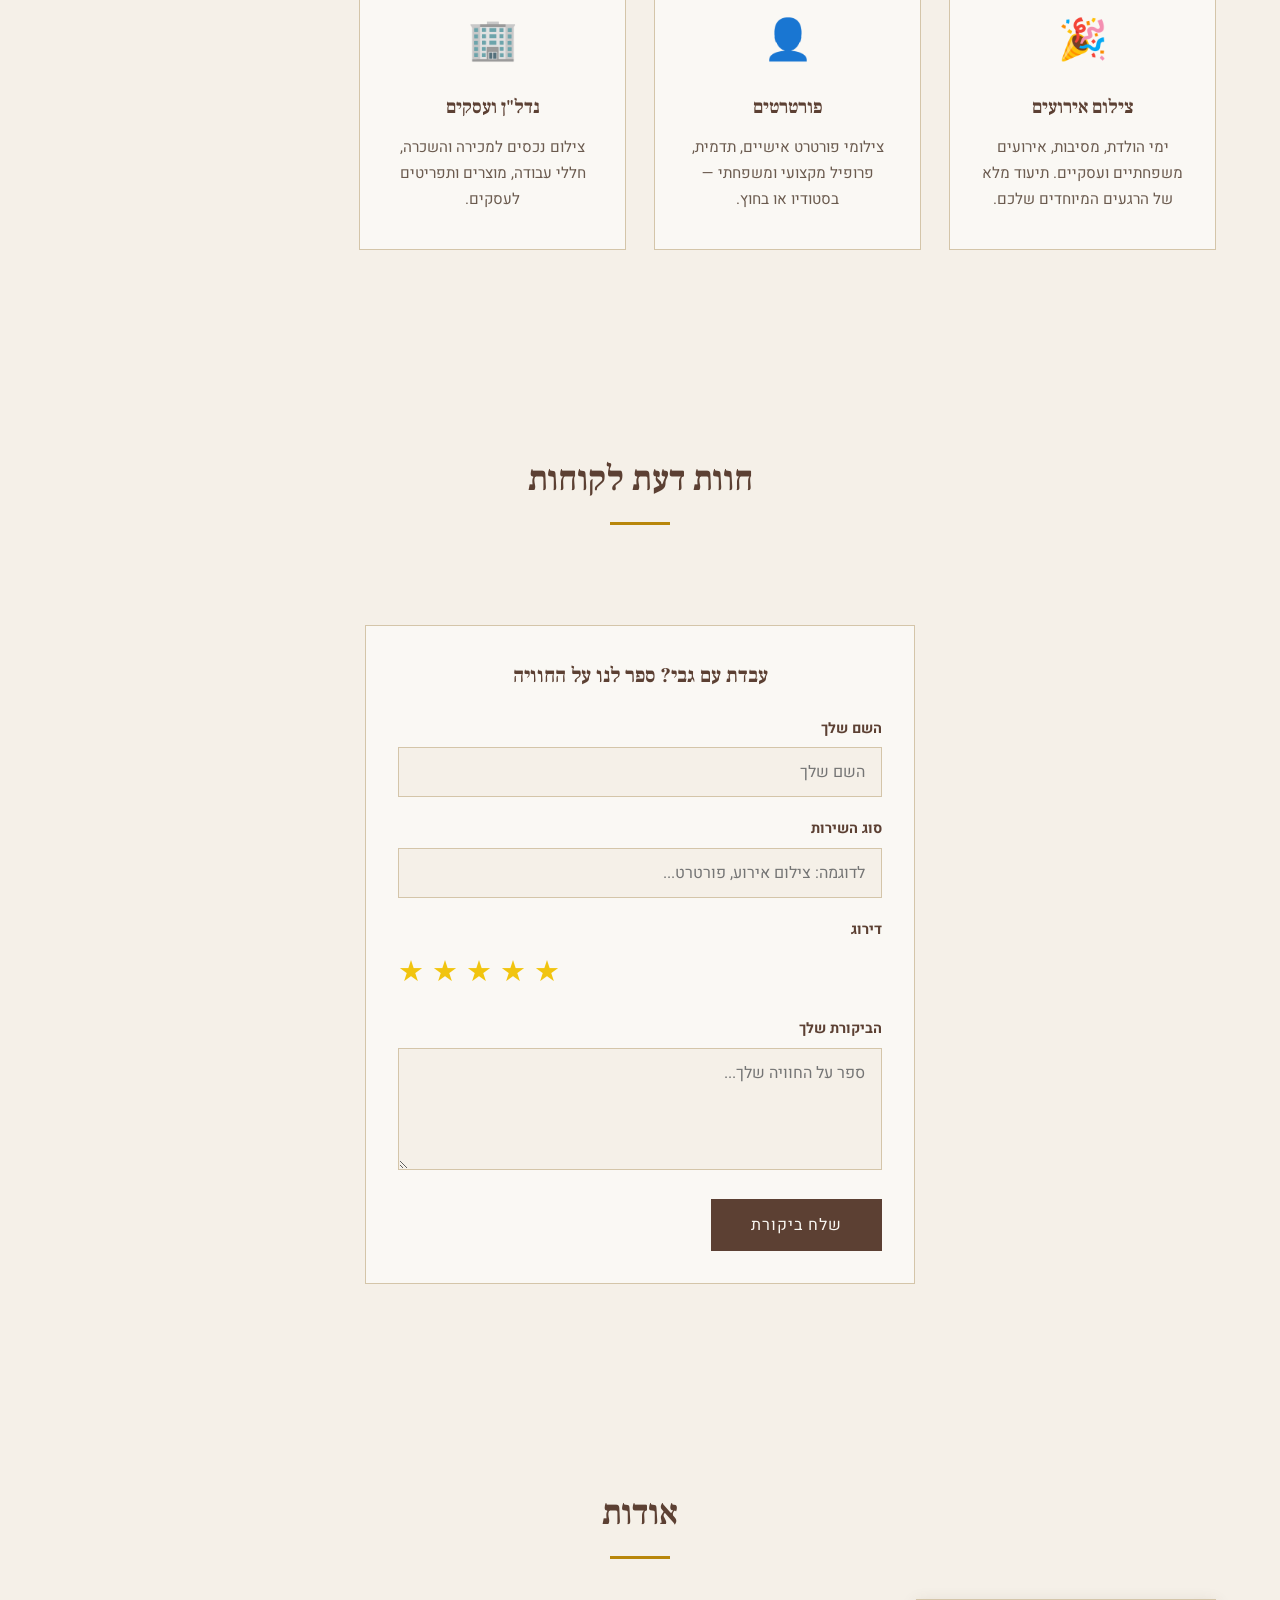
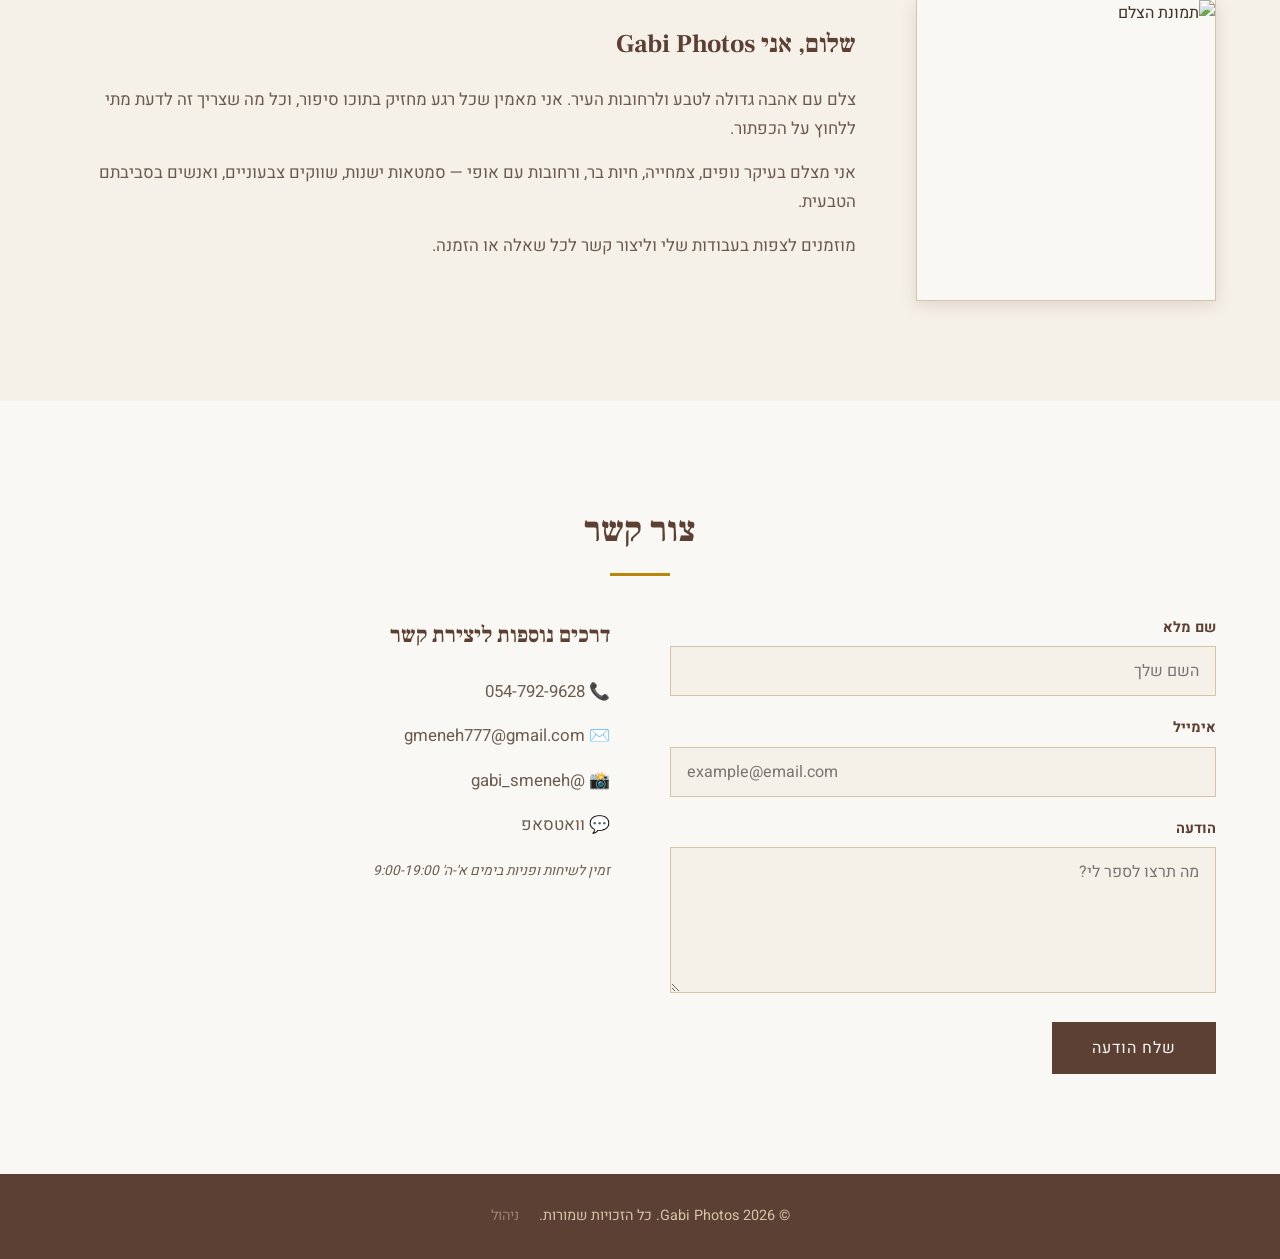
==== commit aaf1caf5: "שינוי ביקורות → חוות דעת + פרסום מיידי ללא אישור - שינוי שם מ'ביקורות' ל'חוות דעת' בכל האתר - חוות ד" ====
--- a/index.html
+++ b/index.html
@@ -18,7 +18,7 @@
             <ul class="nav-links" id="navLinks">
                 <li><a href="#gallery">גלריה</a></li>
                 <li><a href="#services">שירותים</a></li>
-                <li><a href="#reviews">ביקורות</a></li>
+                <li><a href="#reviews">חוות דעת</a></li>
                 <li><a href="#about">אודות</a></li>
                 <li><a href="#contact">צור קשר</a></li>
             </ul>
@@ -73,11 +73,11 @@
 
     <section class="reviews" id="reviews">
         <div class="container">
-            <h2 class="section-title">ביקורות לקוחות</h2>
+            <h2 class="section-title">חוות דעת לקוחות</h2>
             <div class="reviews-grid" id="reviewsGrid">
             </div>
             <div class="review-empty" id="reviewsEmpty" style="display:none">
-                <p>עדיין אין ביקורות. היה הראשון!</p>
+                <p>עדיין אין חוות דעת. היה הראשון!</p>
             </div>
 
             <div class="review-form-wrapper">
--- a/css/style.css
+++ b/css/style.css
@@ -442,7 +442,7 @@
     font-size: 0.85rem;
 }
 
-/* ========== REVIEWS ========== */
+/* ========== REVIEWS (חוות דעת) ========== */
 .reviews {
     padding: 100px 0;
     background: var(--cream);
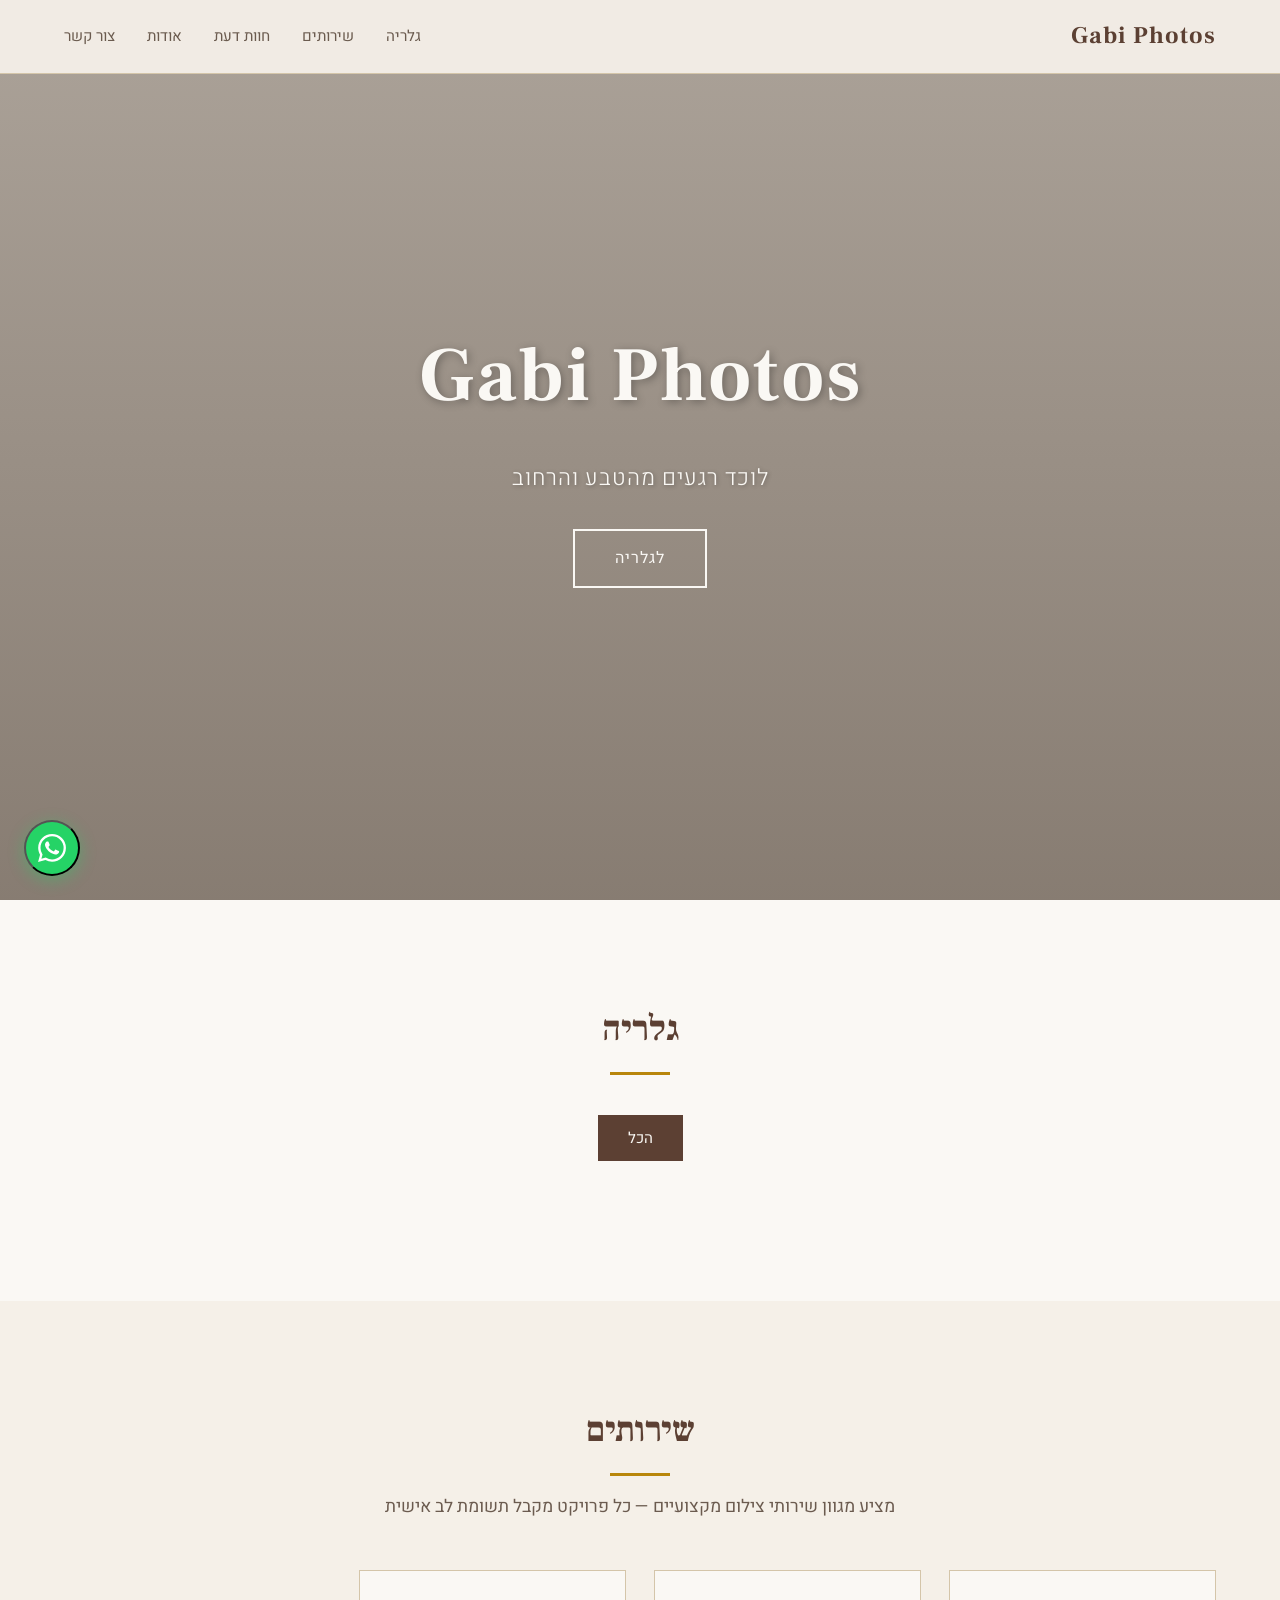
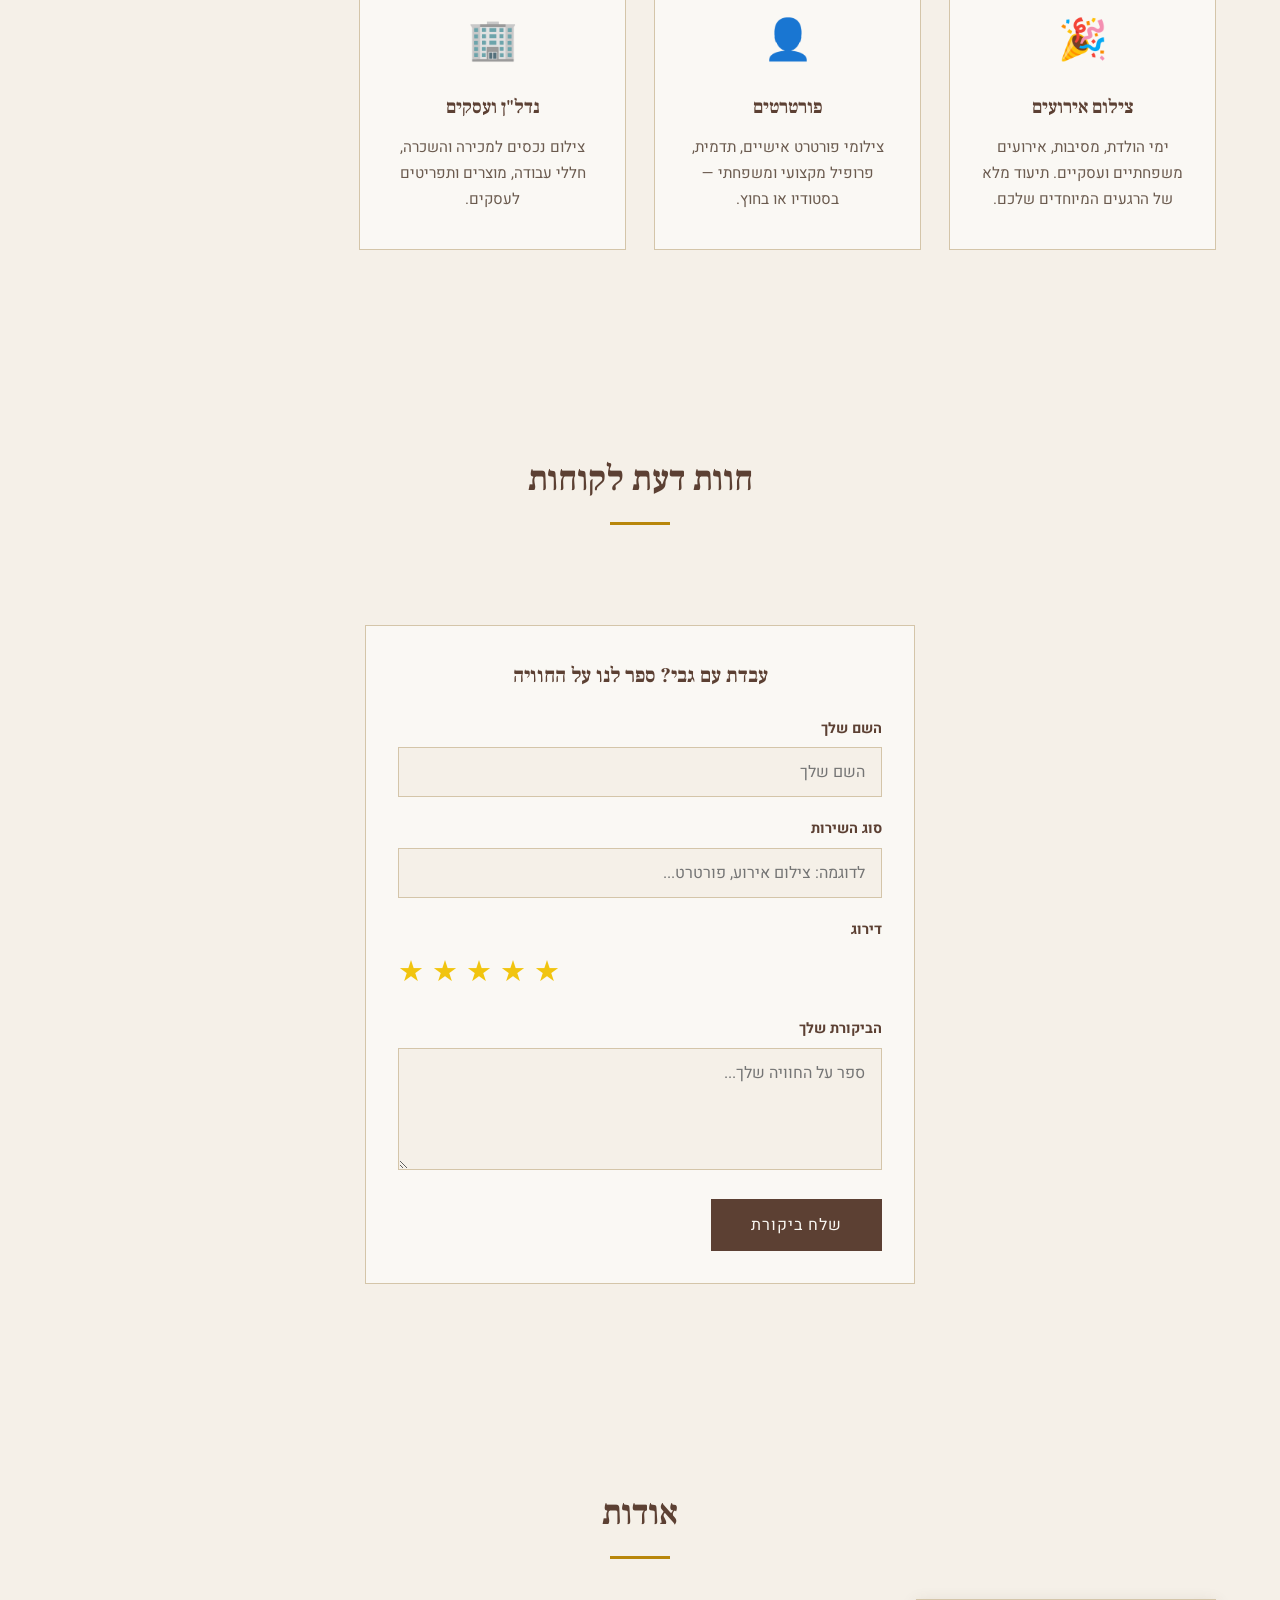
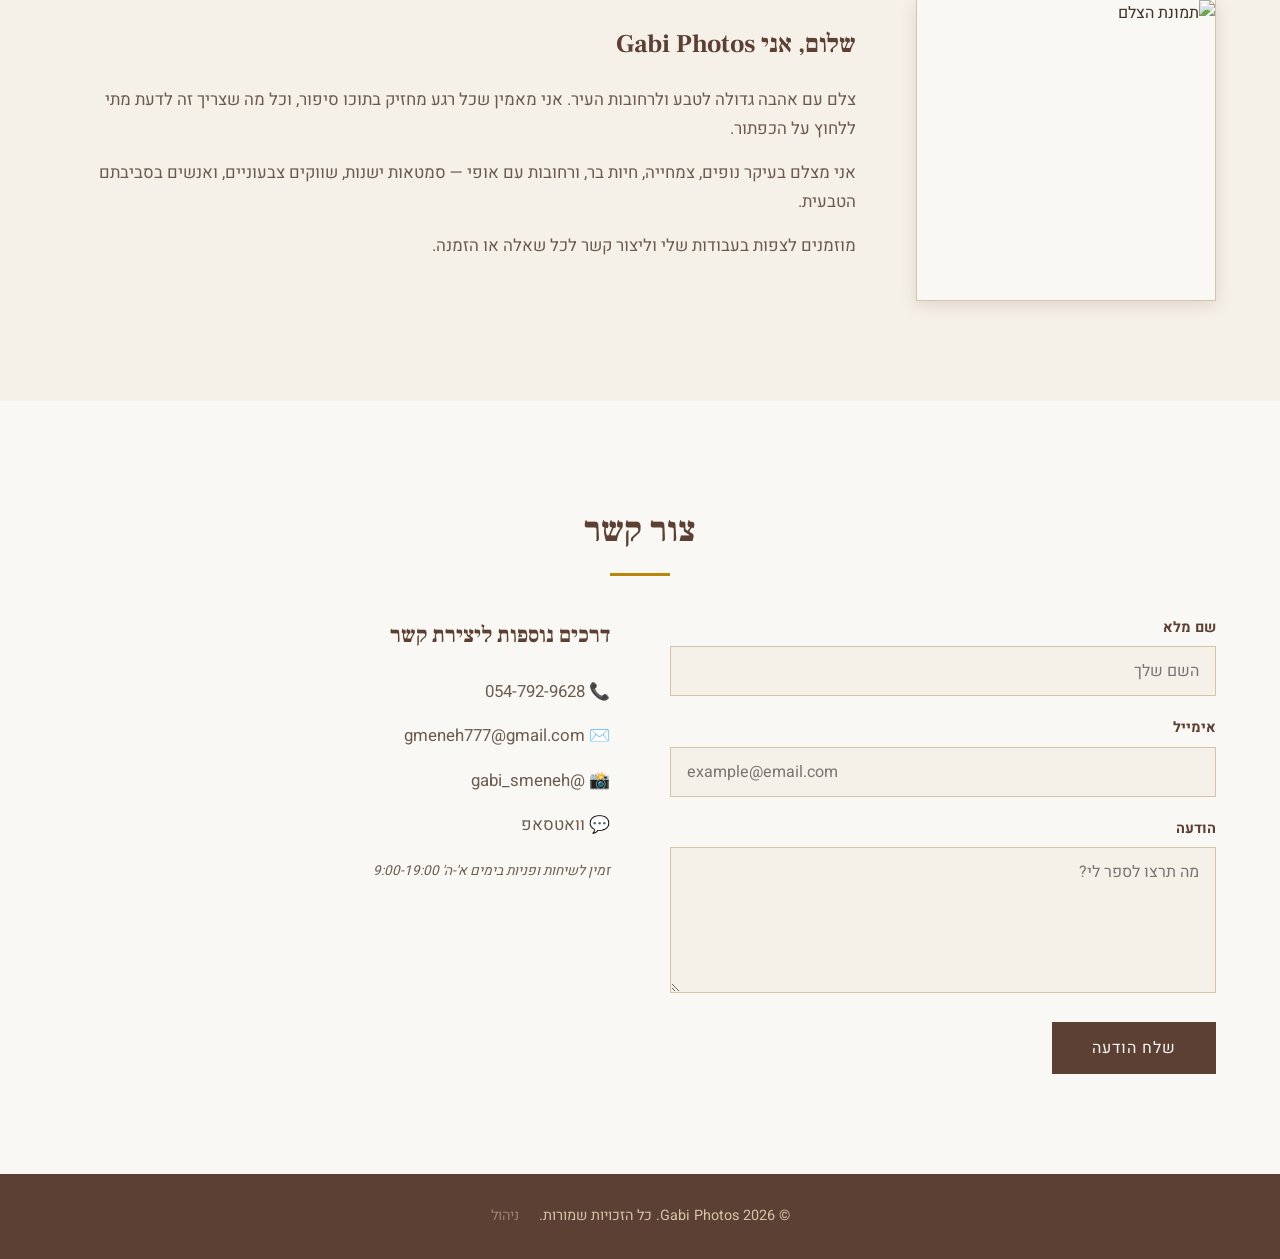
==== commit 554993fc: "קטגוריות דינמיות — האדמין מגדיר קטגוריות בעצמו - הסרת קטגוריות טבע/רחוב קבועות - האדמין יוצר/מוחק קט" ====
--- a/index.html
+++ b/index.html
@@ -37,10 +37,8 @@
     <section class="gallery" id="gallery">
         <div class="container">
             <h2 class="section-title">גלריה</h2>
-            <div class="gallery-filters">
+            <div class="gallery-filters" id="galleryFilters">
                 <button class="filter-btn active" data-filter="all">הכל</button>
-                <button class="filter-btn" data-filter="nature">טבע</button>
-                <button class="filter-btn" data-filter="street">רחוב</button>
             </div>
             <div class="gallery-grid" id="galleryGrid">
             </div>
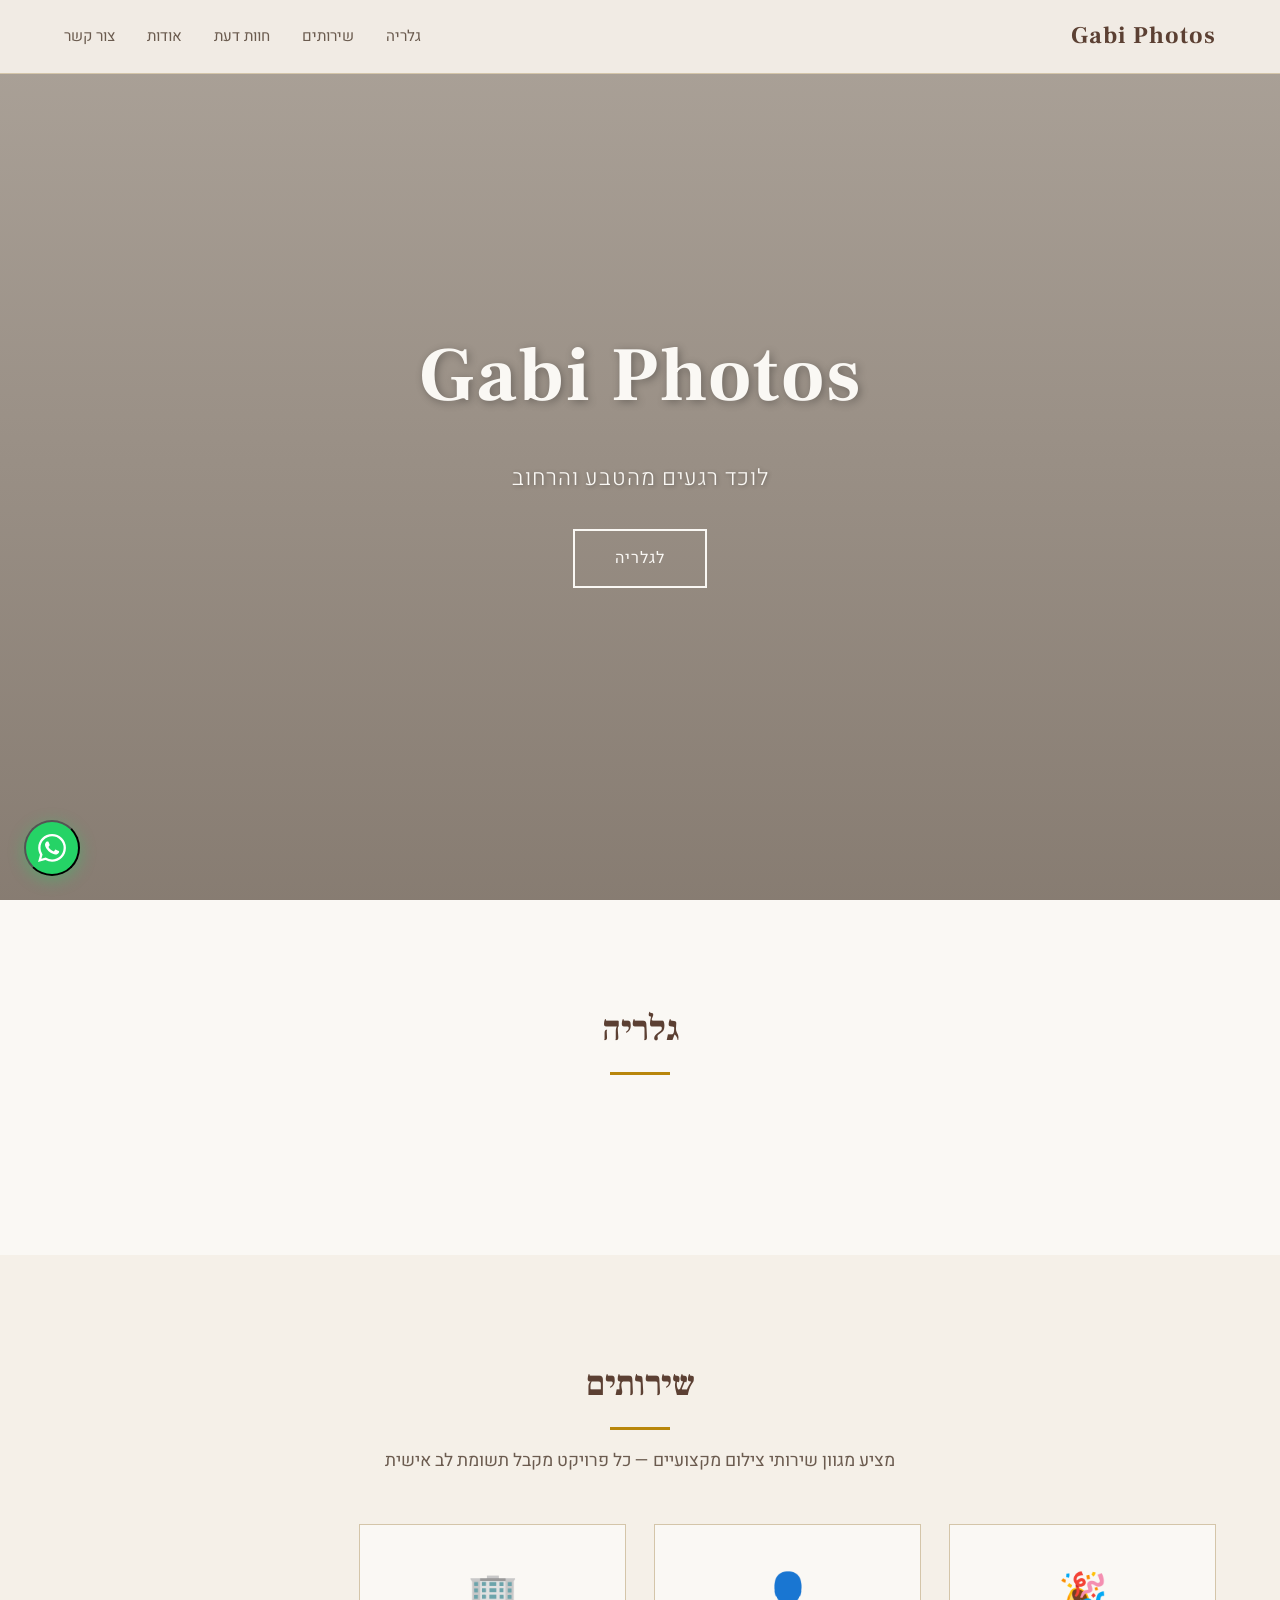
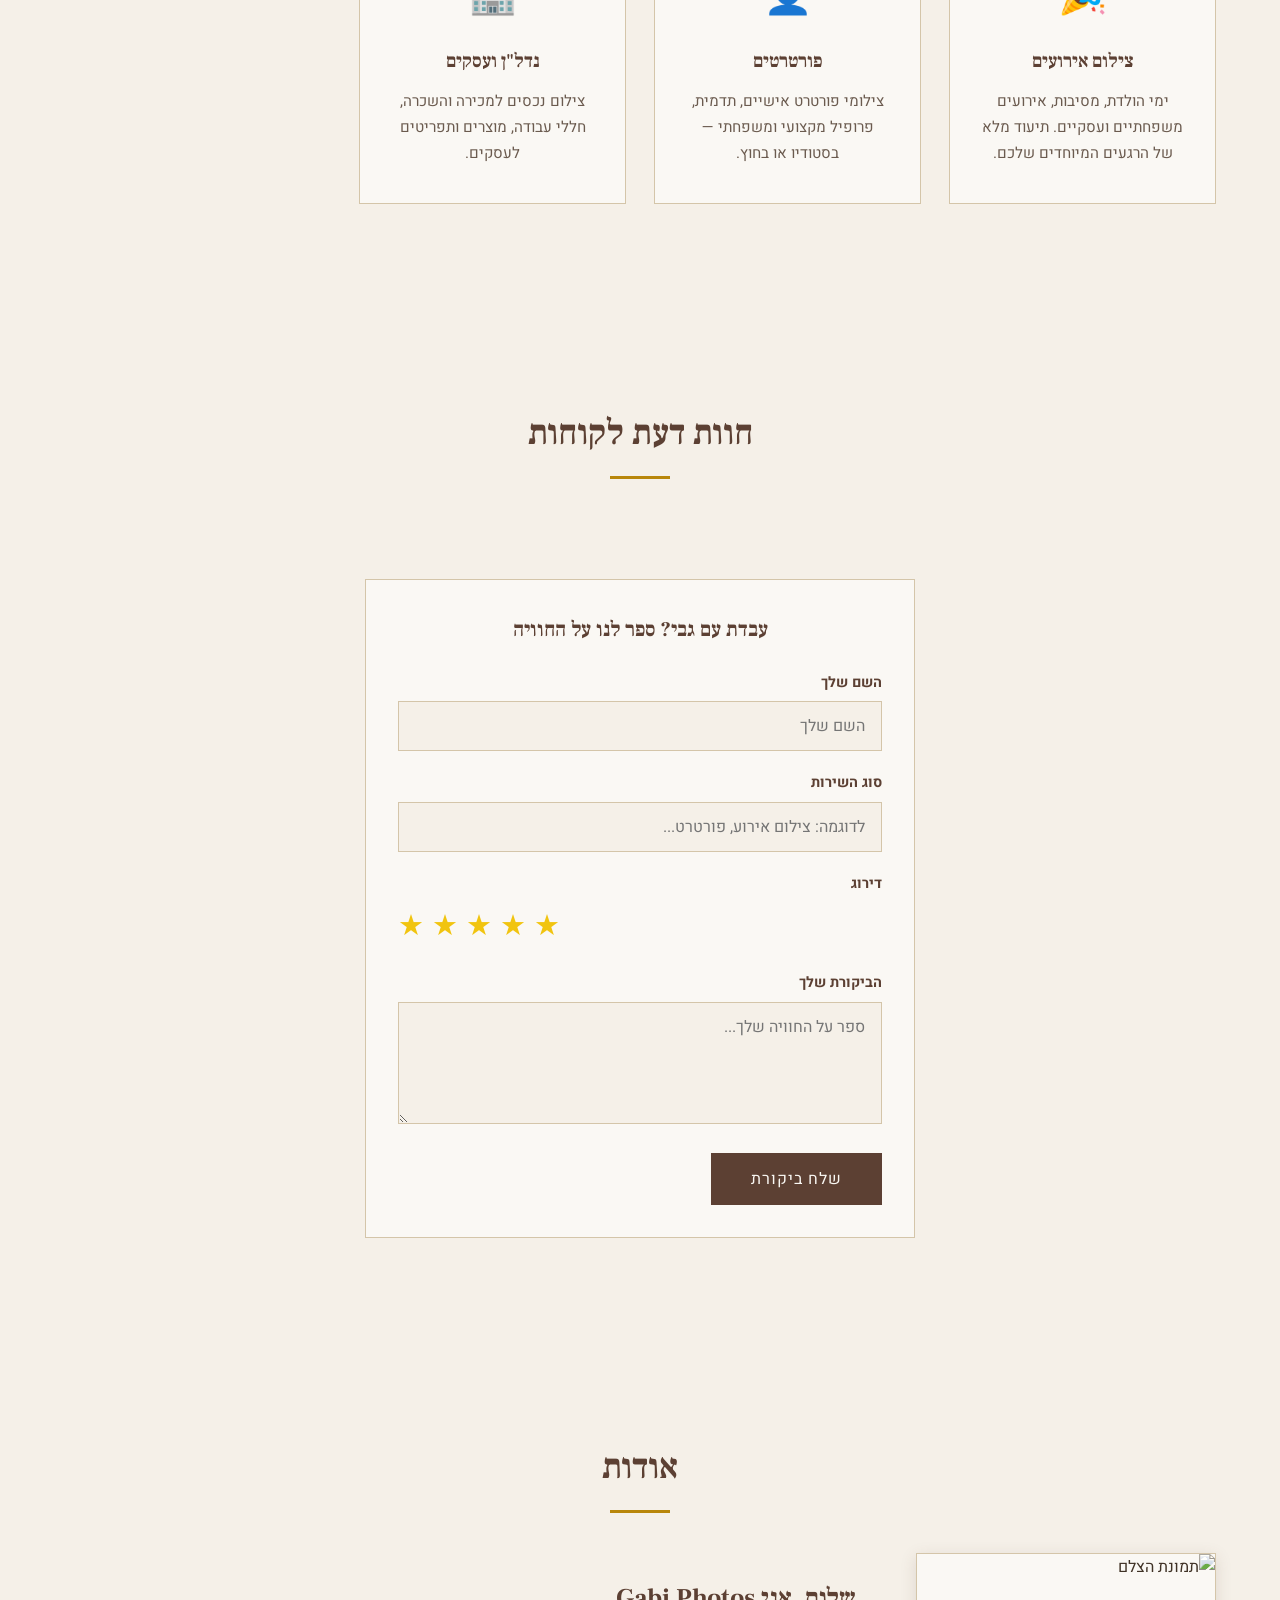
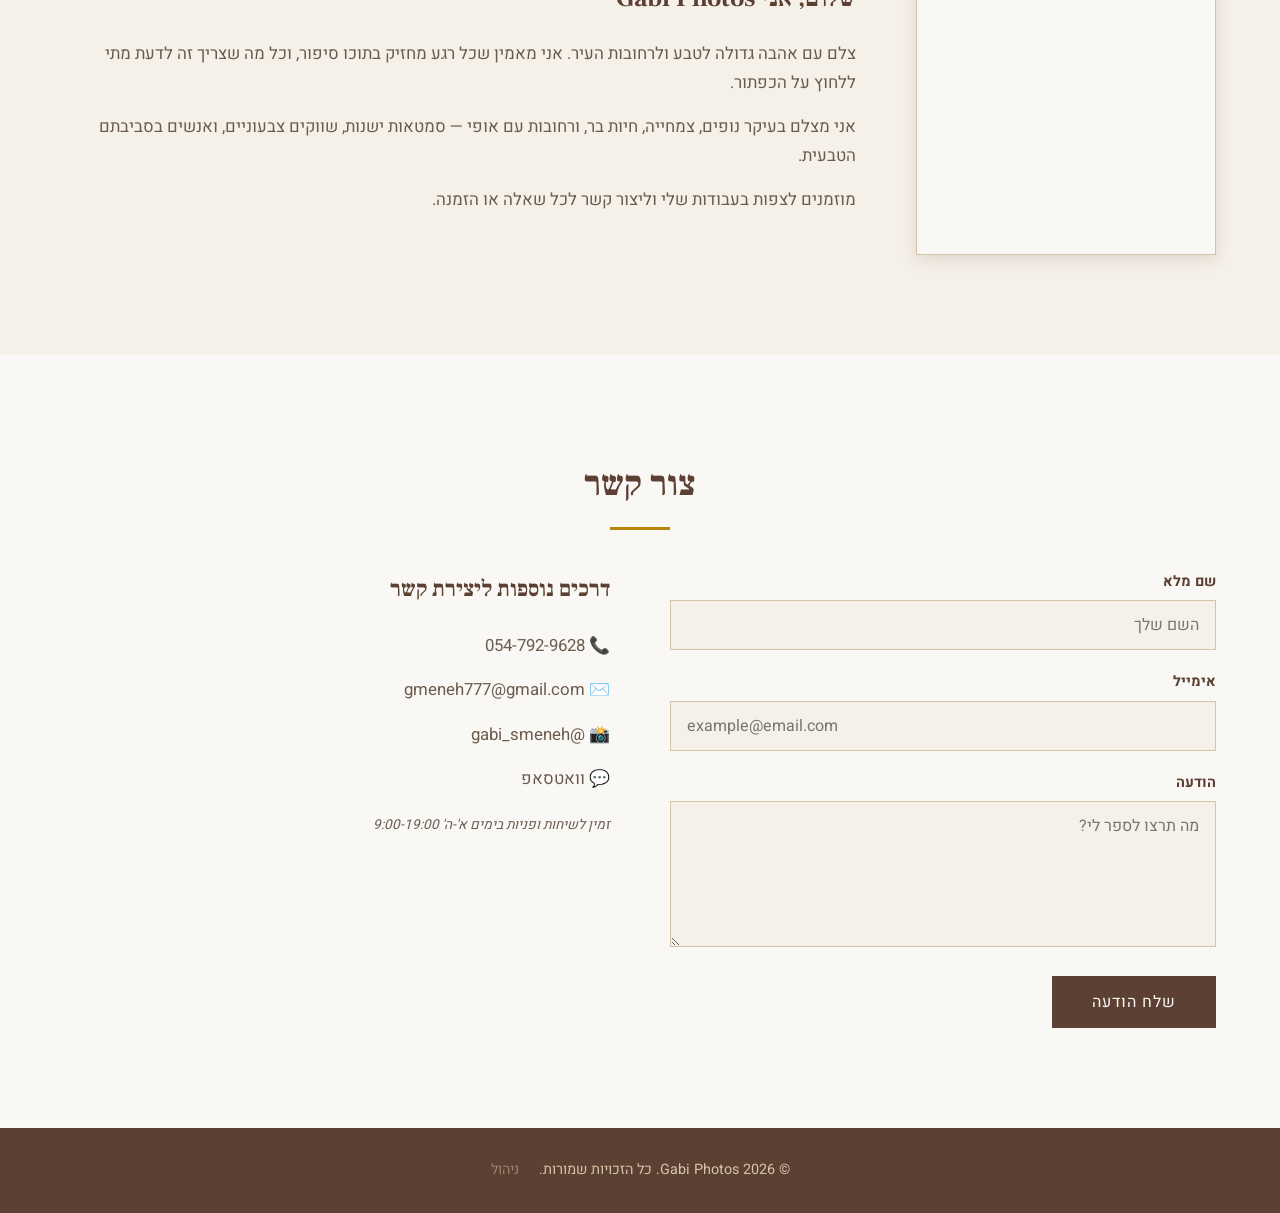
==== commit afa4877d: "הסרת כפתור הכל מהגלריה Co-Authored-By: Claude Sonnet 4.6 <noreply@anthropic.com>" ====
--- a/index.html
+++ b/index.html
@@ -38,7 +38,6 @@
         <div class="container">
             <h2 class="section-title">גלריה</h2>
             <div class="gallery-filters" id="galleryFilters">
-                <button class="filter-btn active" data-filter="all">הכל</button>
             </div>
             <div class="gallery-grid" id="galleryGrid">
             </div>
